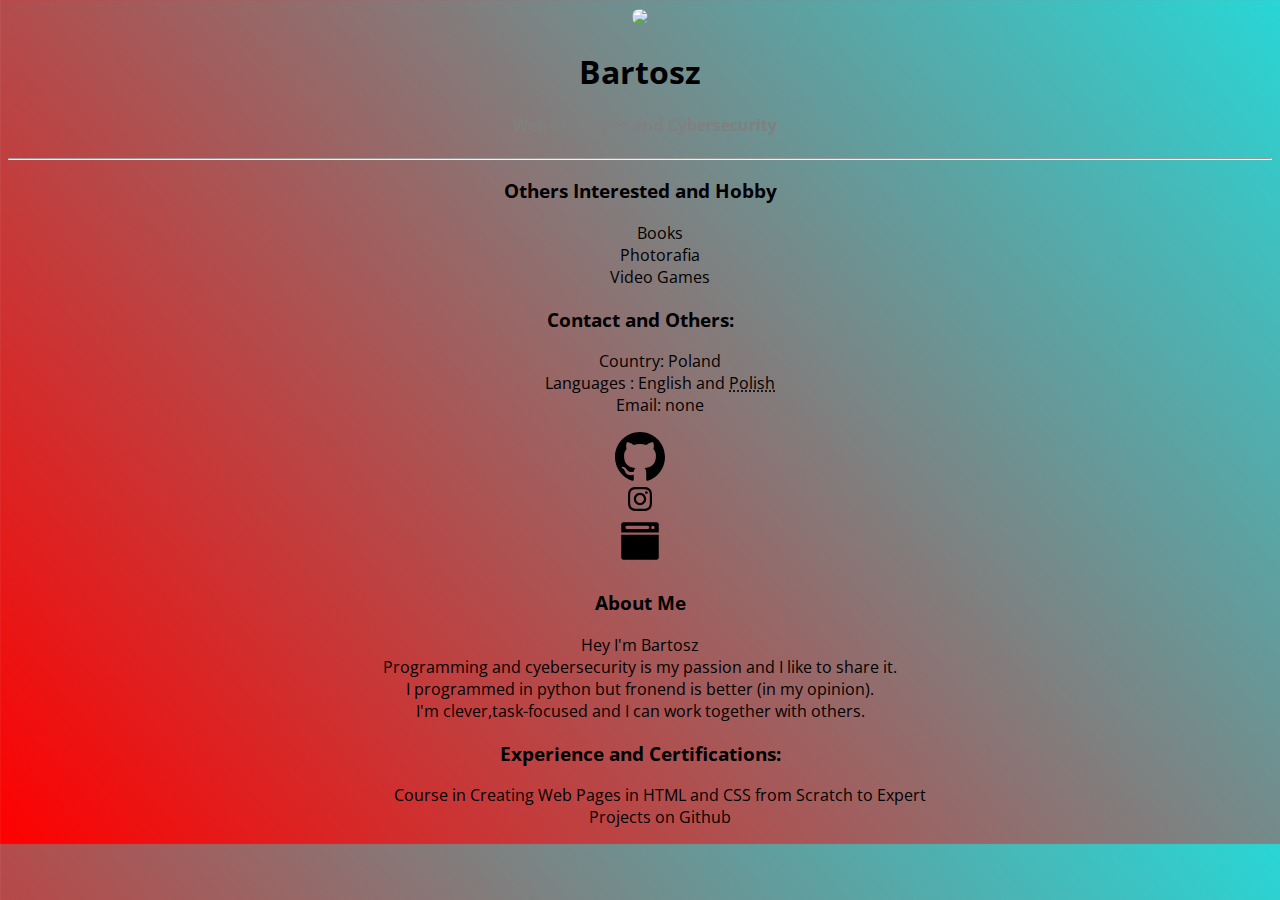
==== index.html @ 13a2ff4f "Rename main.html to index.html" ====
<!DOCTYPE html>
<html lang="en">
<head>
    <meta charset="UTF-8">
    <meta http-equiv="X-UA-Compatible" content="IE=edge">
    <meta name="viewport" content="width=device-width, initial-scale=1.0">
    <link rel="preconnect" href="https://fonts.googleapis.com">
<link rel="preconnect" href="https://fonts.gstatic.com" crossorigin>
<link href="https://fonts.googleapis.com/css2?family=Edu+SA+Beginner&family=Open+Sans:wght@300&display=swap" rel="stylesheet">
    <link rel="icon" type="image/png" sizes="32x32" href="default-avatar.png">
    <link rel="stylesheet" href="styles.css">
    <title>Portfolio</title>
</head>
<body>
    
    <style>
        * {
    font-family: 'Edu SA Beginner', cursive;
font-family: 'Open Sans', sans-serif;
}

body{
    text-align: center;
    background-size: 500%;
    animation:moving 15s infinite;
  background-image:linear-gradient(50deg, red,cyan,pink,lavender)
}  
@keyframes moving{
  0%{
      background-position: 0% 50%;
  }
  50%{
      background-position: 100% 50%;
  }
  100%{
      background-position: 0% 50%;
  }
}



h1 {
    margin: 20px;
}

h4 {
  color: gray;
  margin-left: 10px;
}

img {
    max-width: 150px;
    max-height: 150px;
    border-radius: 50px;
  
}

main {
   padding-top: 0px;
}



li {
    list-style: none;
}

section,
header {
    padding: 10px 60px 20px 60px;
}

header {
    display: flex;
   
}

.hobby {
   /* position: absolute;*/
    top: 250px;
    left: 7000px;
}

.IG {
    size: 1;
}

.LinksAndOthers {
    
    /*margin-left:  1200px;
   position: relative;
   bottom: 42px;
    
}

.inforamtions {
    
    margin-top: 10px;
}

.links {
    position: relative;
    right: 400px;
    
}

.link {
    position: static;
    margin-bottom: 50px;
    bottom: 400px;
    margin-left: 400px;
    /*top: 200px;*/
}

.AboutMe {
   /* position: absolute;
    top: 250px;*/
}

.ExperienceAndCertifications {
    position: relative;
    
   
}

    </style>
    
      <img src="default-avatar.png">
      <div>
    <h1>Bartosz</h1>
    <span><h4>Web developer and Cybersecurity</h4></span>
    <hr>
    <span>
        <div class="hobby">
    <h3>Others Interested and Hobby</h3>
    <ul>
        <li>
            Books
        </li>
        <li>
            Photorafia
        </li>
        <li>
            Video Games
        </li>
    </ul>
        </div>
    </span>
    </div>
    <div class="LinksAndOthers">
        <div class="inforamtions">
            <h3>Contact and Others:</h3>
            <ul>
                <li>
                    Country: Poland
                </li>
                
                <li>
                    Languages : English and <abbr title="Native">Polish</abbr>
                </li>
                <li>
                    Email: none
                </li>
            </ul>
        </div>
    <div class="links">
        <div>
            <div class="link">
                <span>
        <a href="https://github.com/Barto2228" target="_blank">    <svg xmlns="http://www.w3.org/2000/svg" width="50" height="50" viewBox="0 0 24 24"><path d="M12 0c-6.626 0-12 5.373-12 12 0 5.302 3.438 9.8 8.207 11.387.599.111.793-.261.793-.577v-2.234c-3.338.726-4.033-1.416-4.033-1.416-.546-1.387-1.333-1.756-1.333-1.756-1.089-.745.083-.729.083-.729 1.205.084 1.839 1.237 1.839 1.237 1.07 1.834 2.807 1.304 3.492.997.107-.775.418-1.305.762-1.604-2.665-.305-5.467-1.334-5.467-5.931 0-1.311.469-2.381 1.236-3.221-.124-.303-.535-1.524.117-3.176 0 0 1.008-.322 3.301 1.23.957-.266 1.983-.399 3.003-.404 1.02.005 2.047.138 3.006.404 2.291-1.552 3.297-1.23 3.297-1.23.653 1.653.242 2.874.118 3.176.77.84 1.235 1.911 1.235 3.221 0 4.609-2.807 5.624-5.479 5.921.43.372.823 1.102.823 2.222v3.293c0 .319.192.694.801.576 4.765-1.589 8.199-6.086 8.199-11.386 0-6.627-5.373-12-12-12z"/></svg> </a>
            </div>
        </div>
        <div>
            <div class="link">
               <div class="IG"> <a  href="https://www.instagram.com/job_learn_now/" target="_blank"><svg xmlns="http://www.w3.org/2000/svg" width="24" height="24" viewBox="0 0 24 24"><path d="M12 2.163c3.204 0 3.584.012 4.85.07 3.252.148 4.771 1.691 4.919 4.919.058 1.265.069 1.645.069 4.849 0 3.205-.012 3.584-.069 4.849-.149 3.225-1.664 4.771-4.919 4.919-1.266.058-1.644.07-4.85.07-3.204 0-3.584-.012-4.849-.07-3.26-.149-4.771-1.699-4.919-4.92-.058-1.265-.07-1.644-.07-4.849 0-3.204.013-3.583.07-4.849.149-3.227 1.664-4.771 4.919-4.919 1.266-.057 1.645-.069 4.849-.069zm0-2.163c-3.259 0-3.667.014-4.947.072-4.358.2-6.78 2.618-6.98 6.98-.059 1.281-.073 1.689-.073 4.948 0 3.259.014 3.668.072 4.948.2 4.358 2.618 6.78 6.98 6.98 1.281.058 1.689.072 4.948.072 3.259 0 3.668-.014 4.948-.072 4.354-.2 6.782-2.618 6.979-6.98.059-1.28.073-1.689.073-4.948 0-3.259-.014-3.667-.072-4.947-.196-4.354-2.617-6.78-6.979-6.98-1.281-.059-1.69-.073-4.949-.073zm0 5.838c-3.403 0-6.162 2.759-6.162 6.162s2.759 6.163 6.162 6.163 6.162-2.759 6.162-6.163c0-3.403-2.759-6.162-6.162-6.162zm0 10.162c-2.209 0-4-1.79-4-4 0-2.209 1.791-4 4-4s4 1.791 4 4c0 2.21-1.791 4-4 4zm6.406-11.845c-.796 0-1.441.645-1.441 1.44s.645 1.44 1.441 1.44c.795 0 1.439-.645 1.439-1.44s-.644-1.44-1.439-1.44z"/></svg></div></a>
            </span>
    </div>
    <div class="link">
        <a href="https://barto2228.github.io/" target="_blank">    <svg clip-rule="evenodd" fill-rule="evenodd" width="50" height="50" stroke-linejoin="round" stroke-miterlimit="2" viewBox="0 0 24 24" xmlns="http://www.w3.org/2000/svg"><path d="m21 8.979h-18v10.995c0 .621.52 1 1 1h16c.478 0 1-.379 1-1zm-18-1h18v-4.005c0-.478-.379-1-1-1h-16c-.62 0-1 .519-1 1zm15.2-3.302c.442 0 .8.358.8.8 0 .441-.358.8-.8.8s-.8-.359-.8-.8c0-.442.358-.8.8-.8zm-1.724.804c0 .397-.351.75-.75.75-1.695 0-8.281 0-9.976 0-.399 0-.75-.353-.75-.75s.351-.75.75-.75h9.976c.399 0 .75.353.75.75z" fill-rule="nonzero"/></svg></a>
            </span>
    </div>
        </div>
    </div>
</div>
        
                <div class="AboutMe">
                <h3>About Me</h3>
                <p class="description">
                    Hey I'm Bartosz<br> Programming and cyebersecurity is 
                    my passion and I like to share it.<br> I  programmed in python but fronend is better (in my opinion).<br>
                    I'm clever,task-focused and I can work together with others.
                </p>
                </div>
                <div class="ExperienceAndCertifications">
    <h3>Experience and Certifications:</h3>
    <ul>
        <li>
            Course in Creating Web Pages in HTML and CSS from Scratch to Expert
        </li>
        <li>
            Projects on Github
        </li>
    </ul>    
   <!-- <h3>Others Interested and Hobby</h3>
    <ul>
        <li>
            Books
        </li>
        <li>
            Photorafia
        </li>
        <li>
            Video Games
        </li>
    </ul>-->
    </div>

    
        
  <!--  <div class="LinksAndOthers">
        <div class="inforamtions">
            <h3>Contact and Others:</h3>
            <ul>
                <li>
                    Country: Poland
                </li>
                <li>
                    Phone number: xyz xyz xyz
                </li>
                <li>
                    Languages : English and <abbr title="Native">Polish</abbr>
                </li>
                <li>
                    Email: none
                </li>
            </ul>
        </div>
    <div class="links">
        <div>
            <div class="link">
                <span>
        <a href="https://github.com/Barto2228" target="_blank">    <svg xmlns="http://www.w3.org/2000/svg" width="50" height="50" viewBox="0 0 24 24"><path d="M12 0c-6.626 0-12 5.373-12 12 0 5.302 3.438 9.8 8.207 11.387.599.111.793-.261.793-.577v-2.234c-3.338.726-4.033-1.416-4.033-1.416-.546-1.387-1.333-1.756-1.333-1.756-1.089-.745.083-.729.083-.729 1.205.084 1.839 1.237 1.839 1.237 1.07 1.834 2.807 1.304 3.492.997.107-.775.418-1.305.762-1.604-2.665-.305-5.467-1.334-5.467-5.931 0-1.311.469-2.381 1.236-3.221-.124-.303-.535-1.524.117-3.176 0 0 1.008-.322 3.301 1.23.957-.266 1.983-.399 3.003-.404 1.02.005 2.047.138 3.006.404 2.291-1.552 3.297-1.23 3.297-1.23.653 1.653.242 2.874.118 3.176.77.84 1.235 1.911 1.235 3.221 0 4.609-2.807 5.624-5.479 5.921.43.372.823 1.102.823 2.222v3.293c0 .319.192.694.801.576 4.765-1.589 8.199-6.086 8.199-11.386 0-6.627-5.373-12-12-12z"/></svg> </a>
            </div>
        </div>
        <div>
            <div class="link">
        <a href="https://barto2228.github.io/" target="_blank">    <svg clip-rule="evenodd" fill-rule="evenodd" width="50" height="50" stroke-linejoin="round" stroke-miterlimit="2" viewBox="0 0 24 24" xmlns="http://www.w3.org/2000/svg"><path d="m21 8.979h-18v10.995c0 .621.52 1 1 1h16c.478 0 1-.379 1-1zm-18-1h18v-4.005c0-.478-.379-1-1-1h-16c-.62 0-1 .519-1 1zm15.2-3.302c.442 0 .8.358.8.8 0 .441-.358.8-.8.8s-.8-.359-.8-.8c0-.442.358-.8.8-.8zm-1.724.804c0 .397-.351.75-.75.75-1.695 0-8.281 0-9.976 0-.399 0-.75-.353-.75-.75s.351-.75.75-.75h9.976c.399 0 .75.353.75.75z" fill-rule="nonzero"/></svg></a>
            </span>
    </div>
        </div>
    </div>
</div>
-->







    <!--
    <div class="links">
        <ul>
            <h2 class="link"><a href="https://github.com/Barto2228" target="_blank">Github</a></h2>
              <h2 class="link"><a href="https://barto2228.github.io/" target="_blank">My Website</a></h2>
          </ul>
    </div>
-->
</main>
</body>
</html>
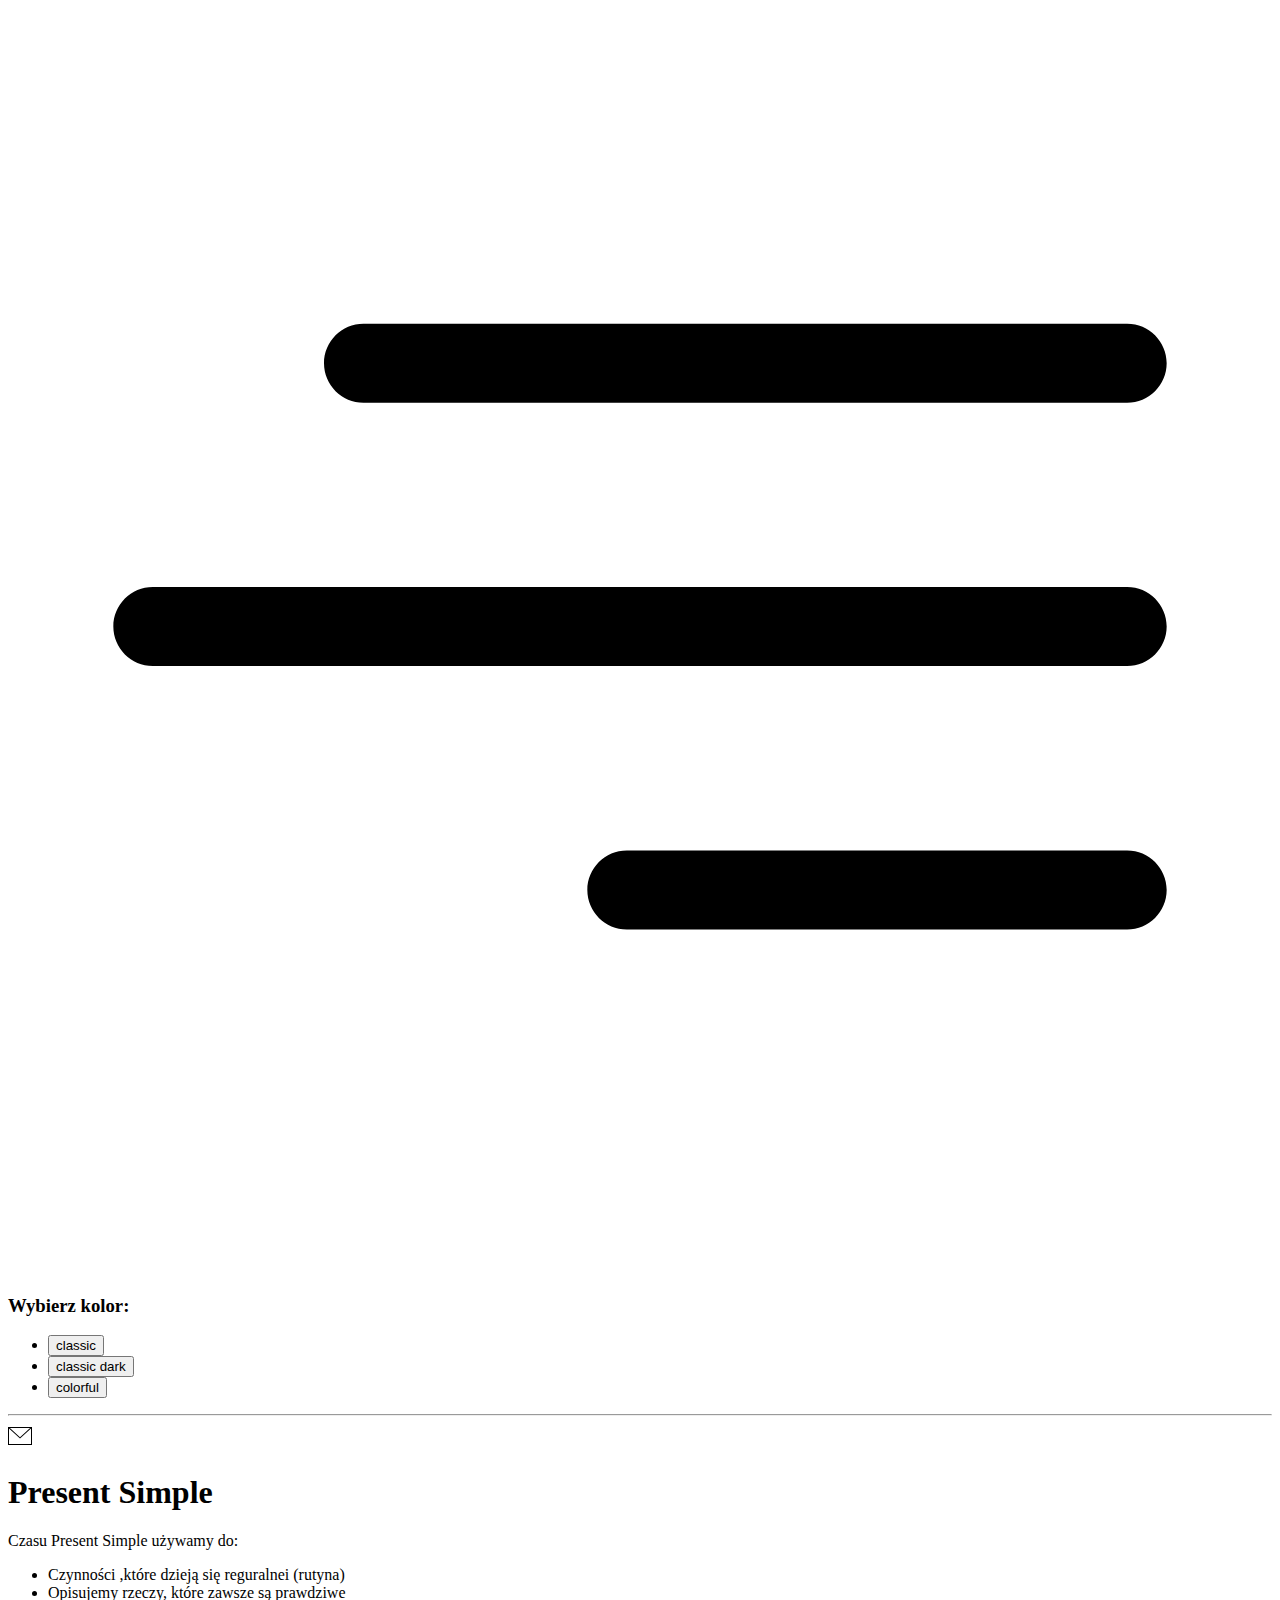
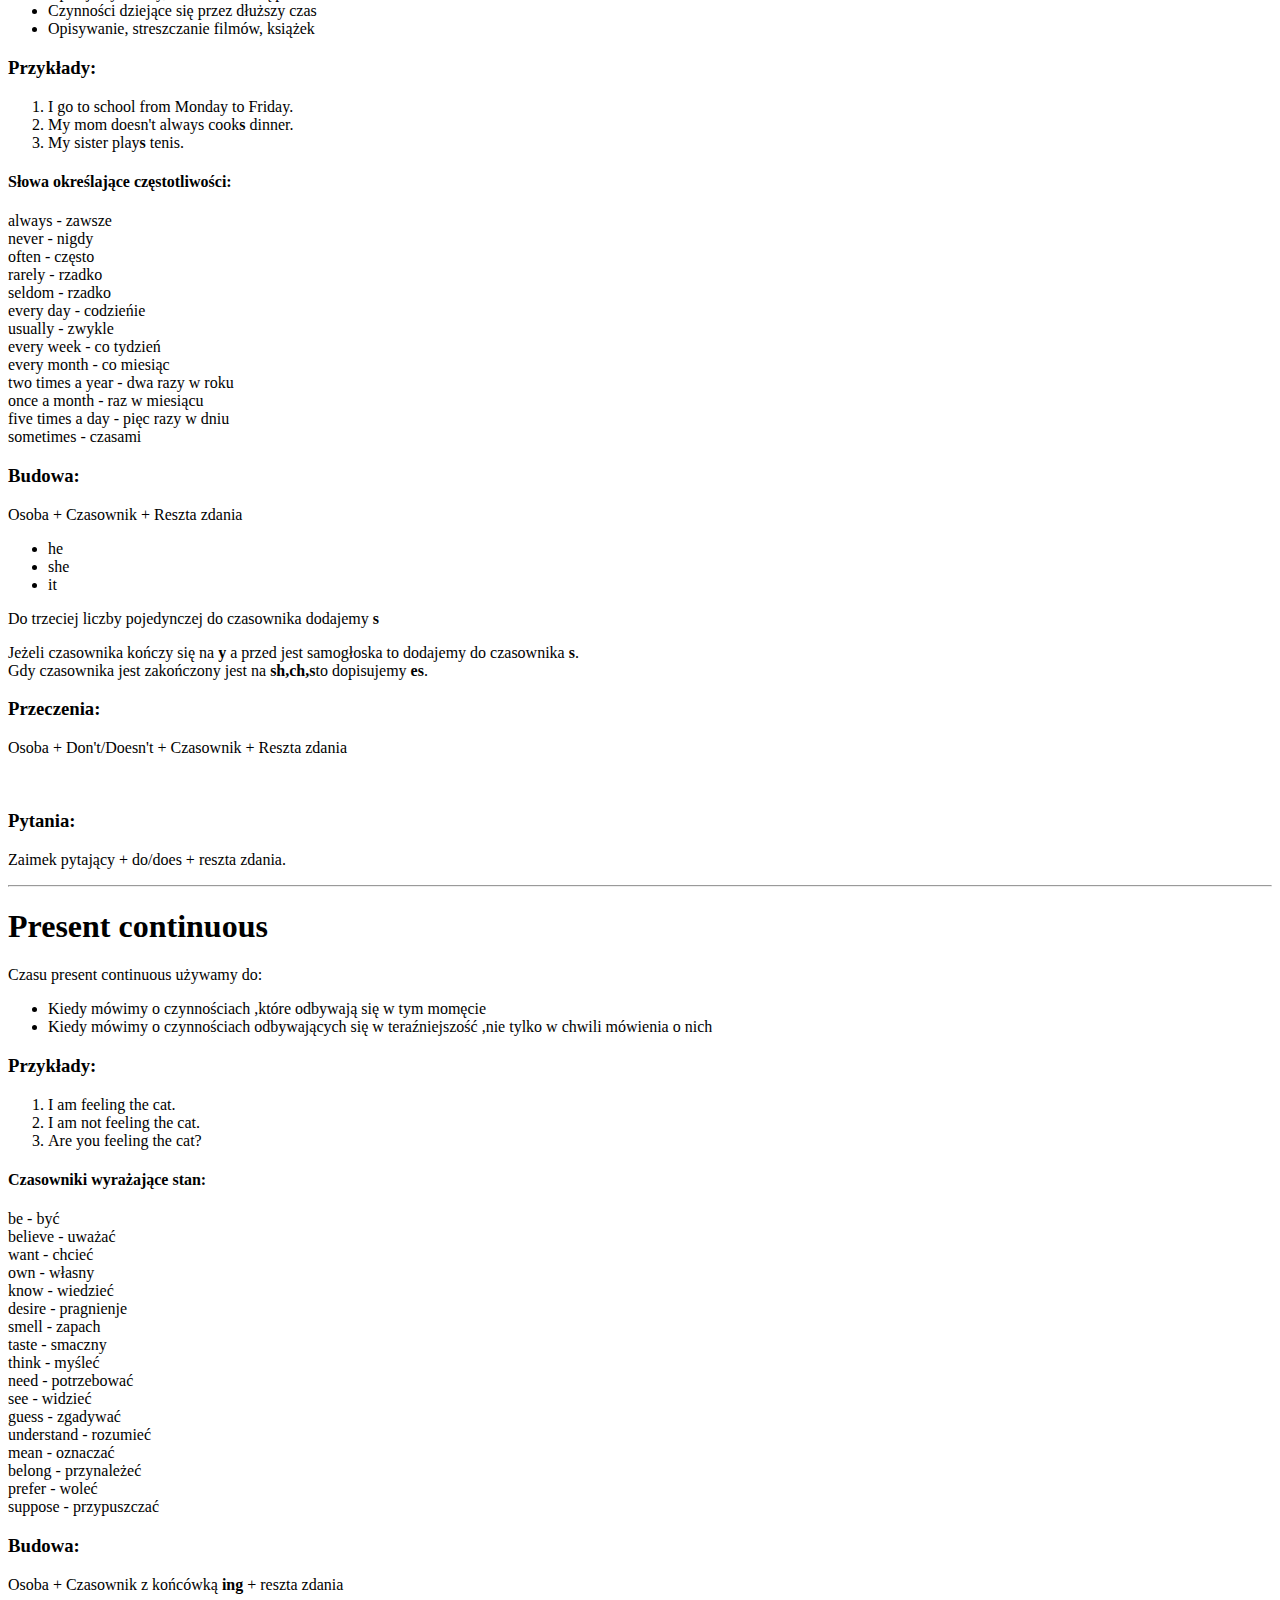
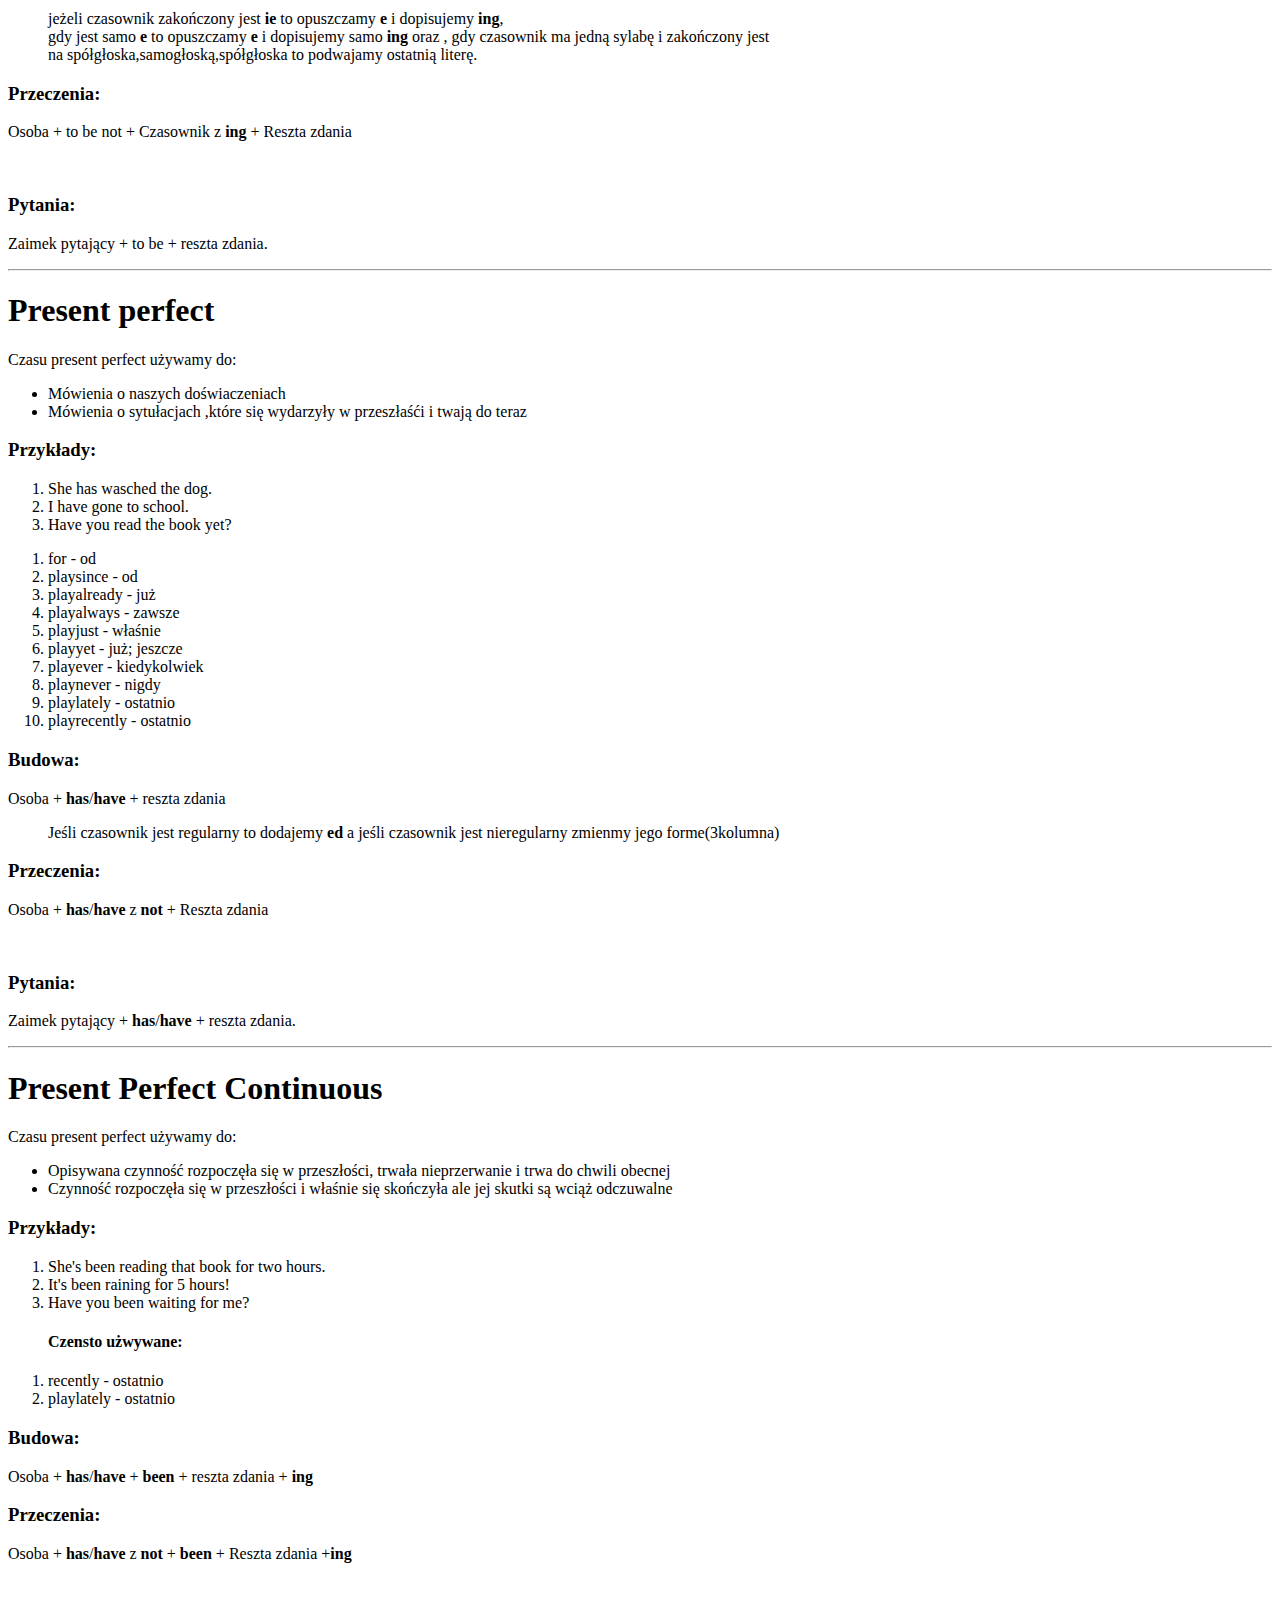
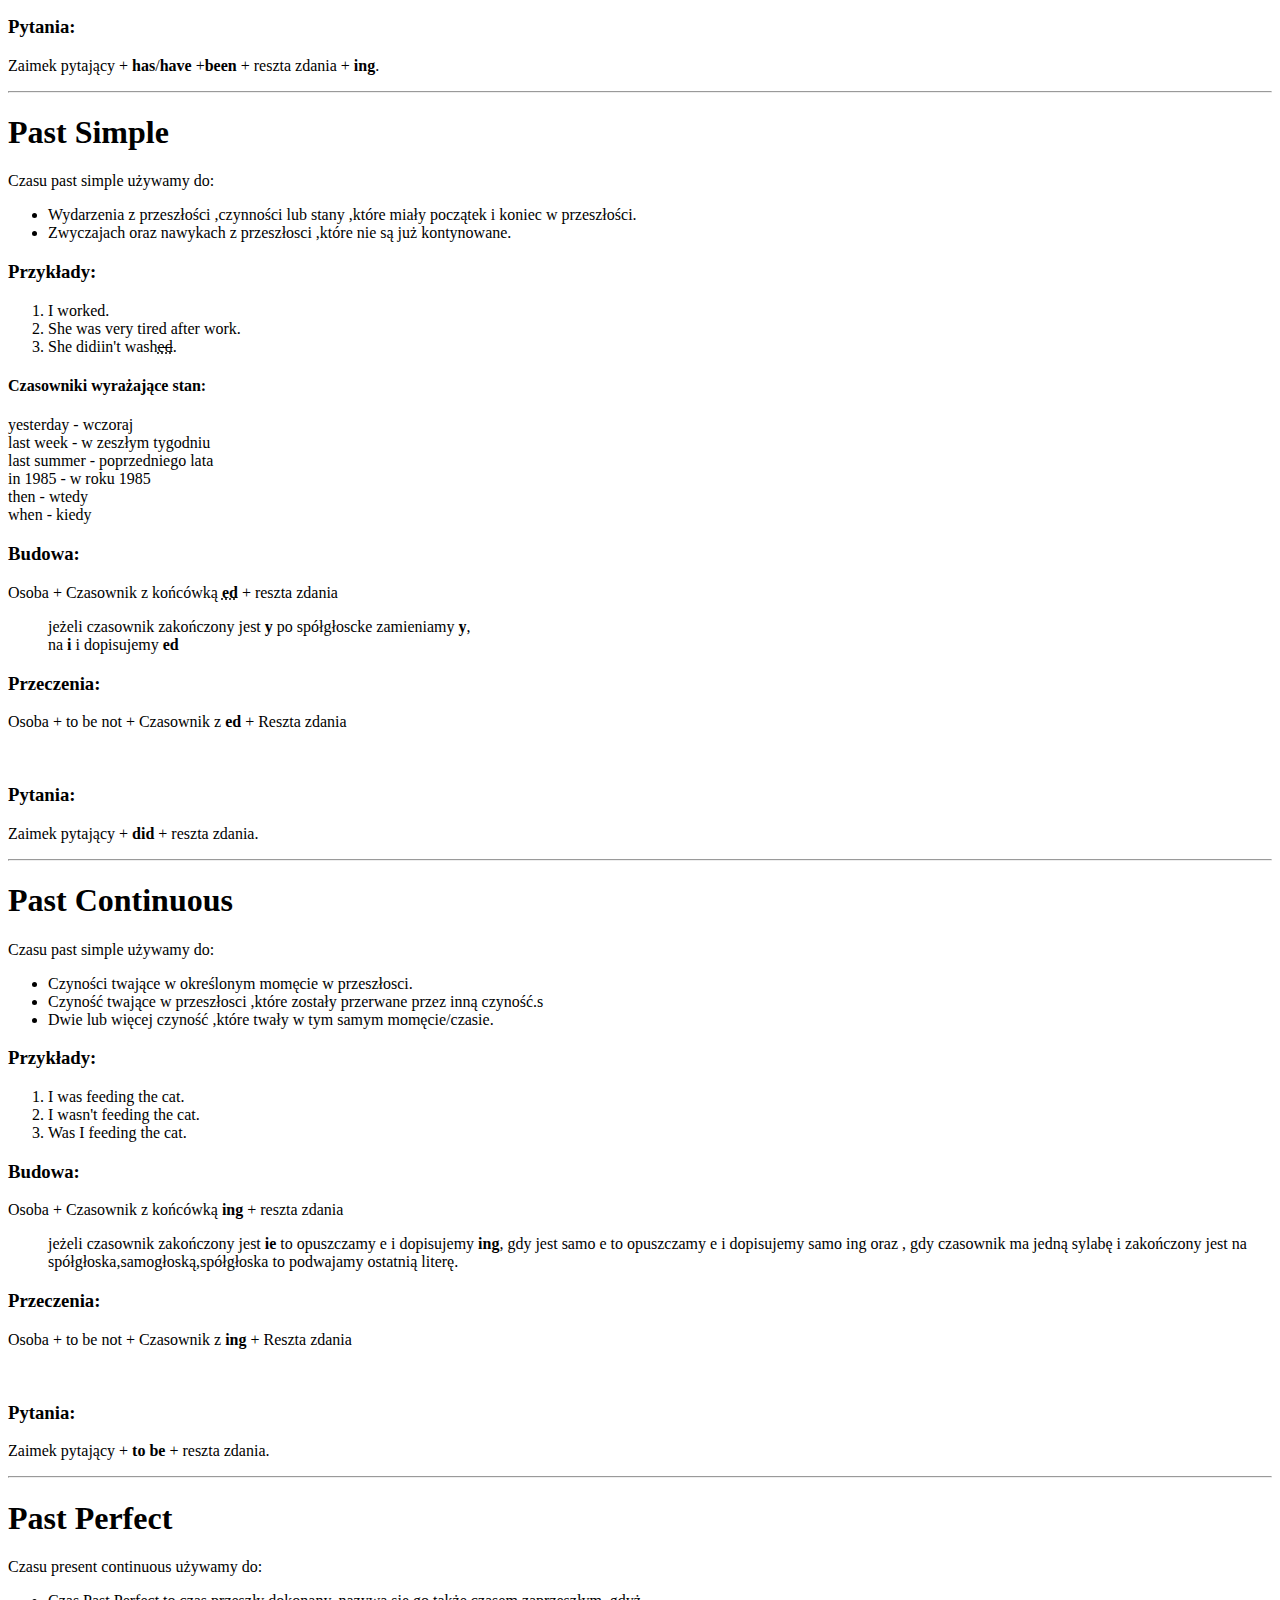
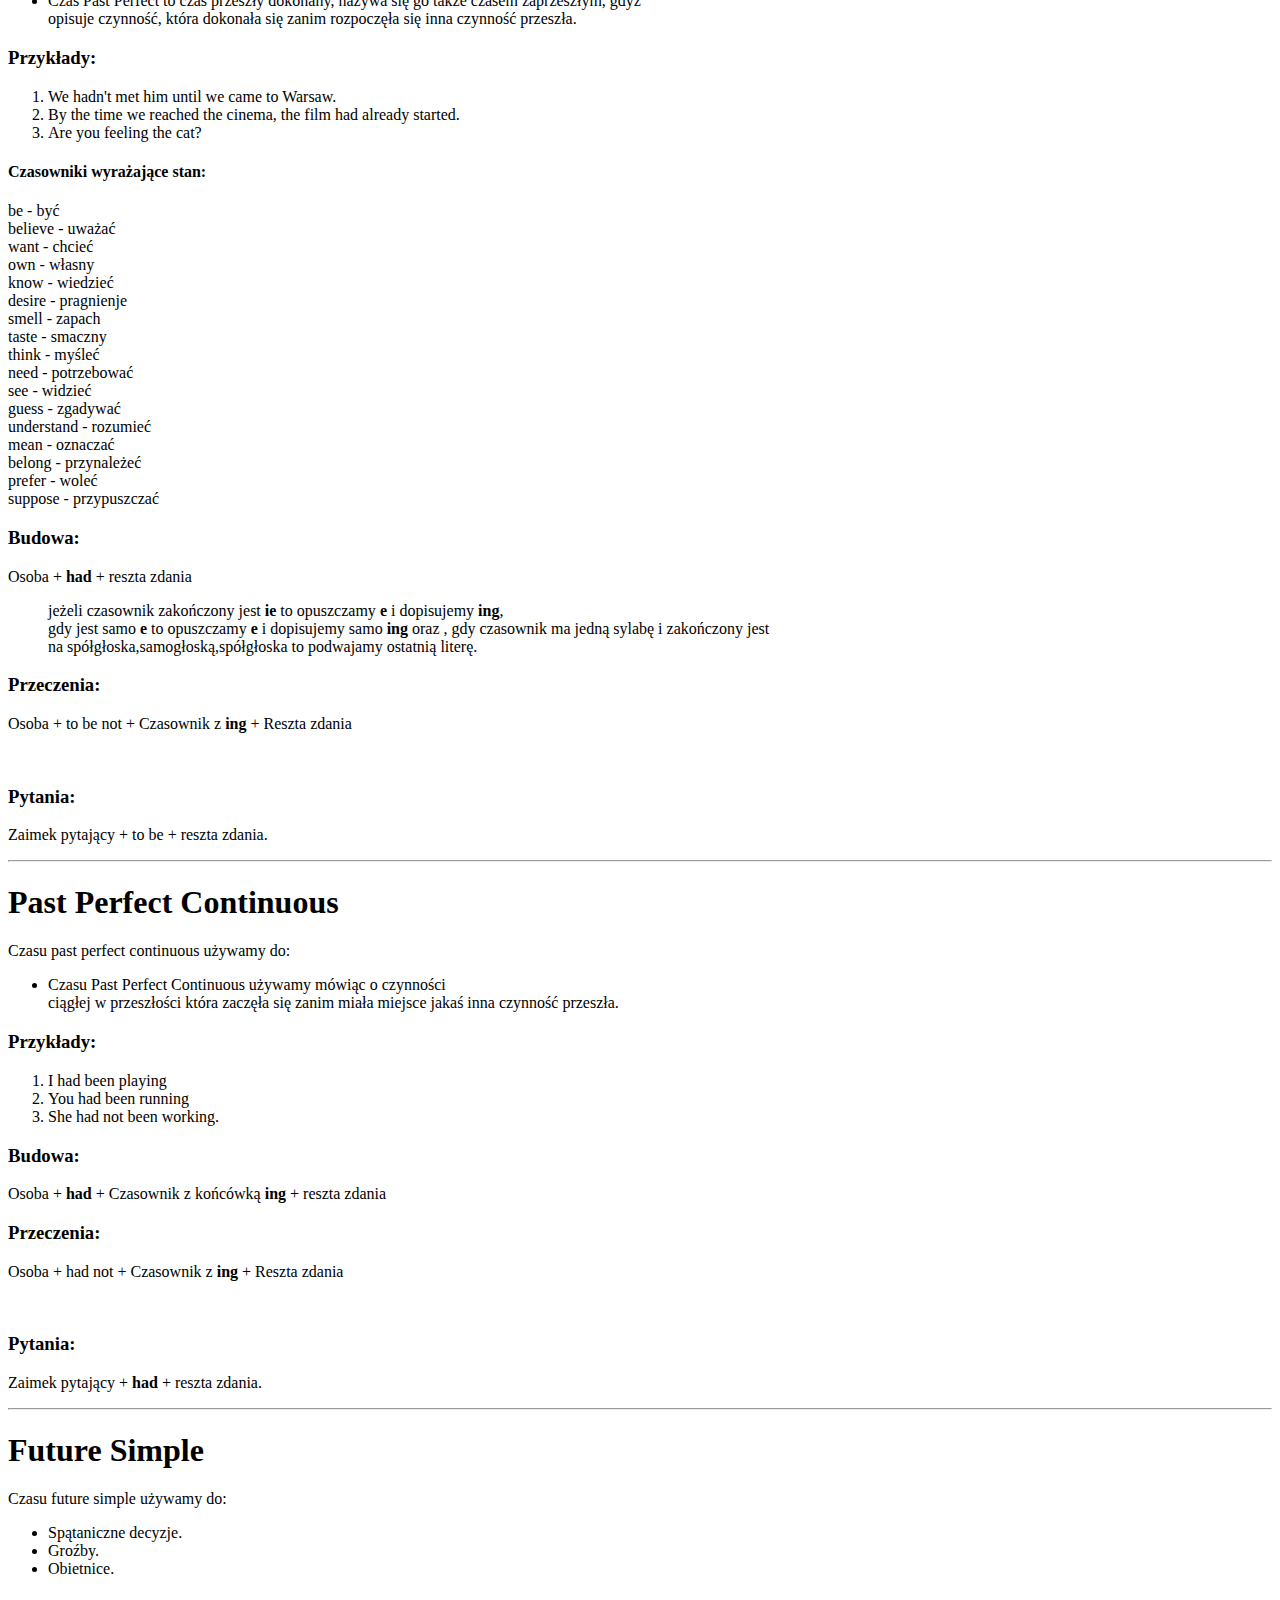
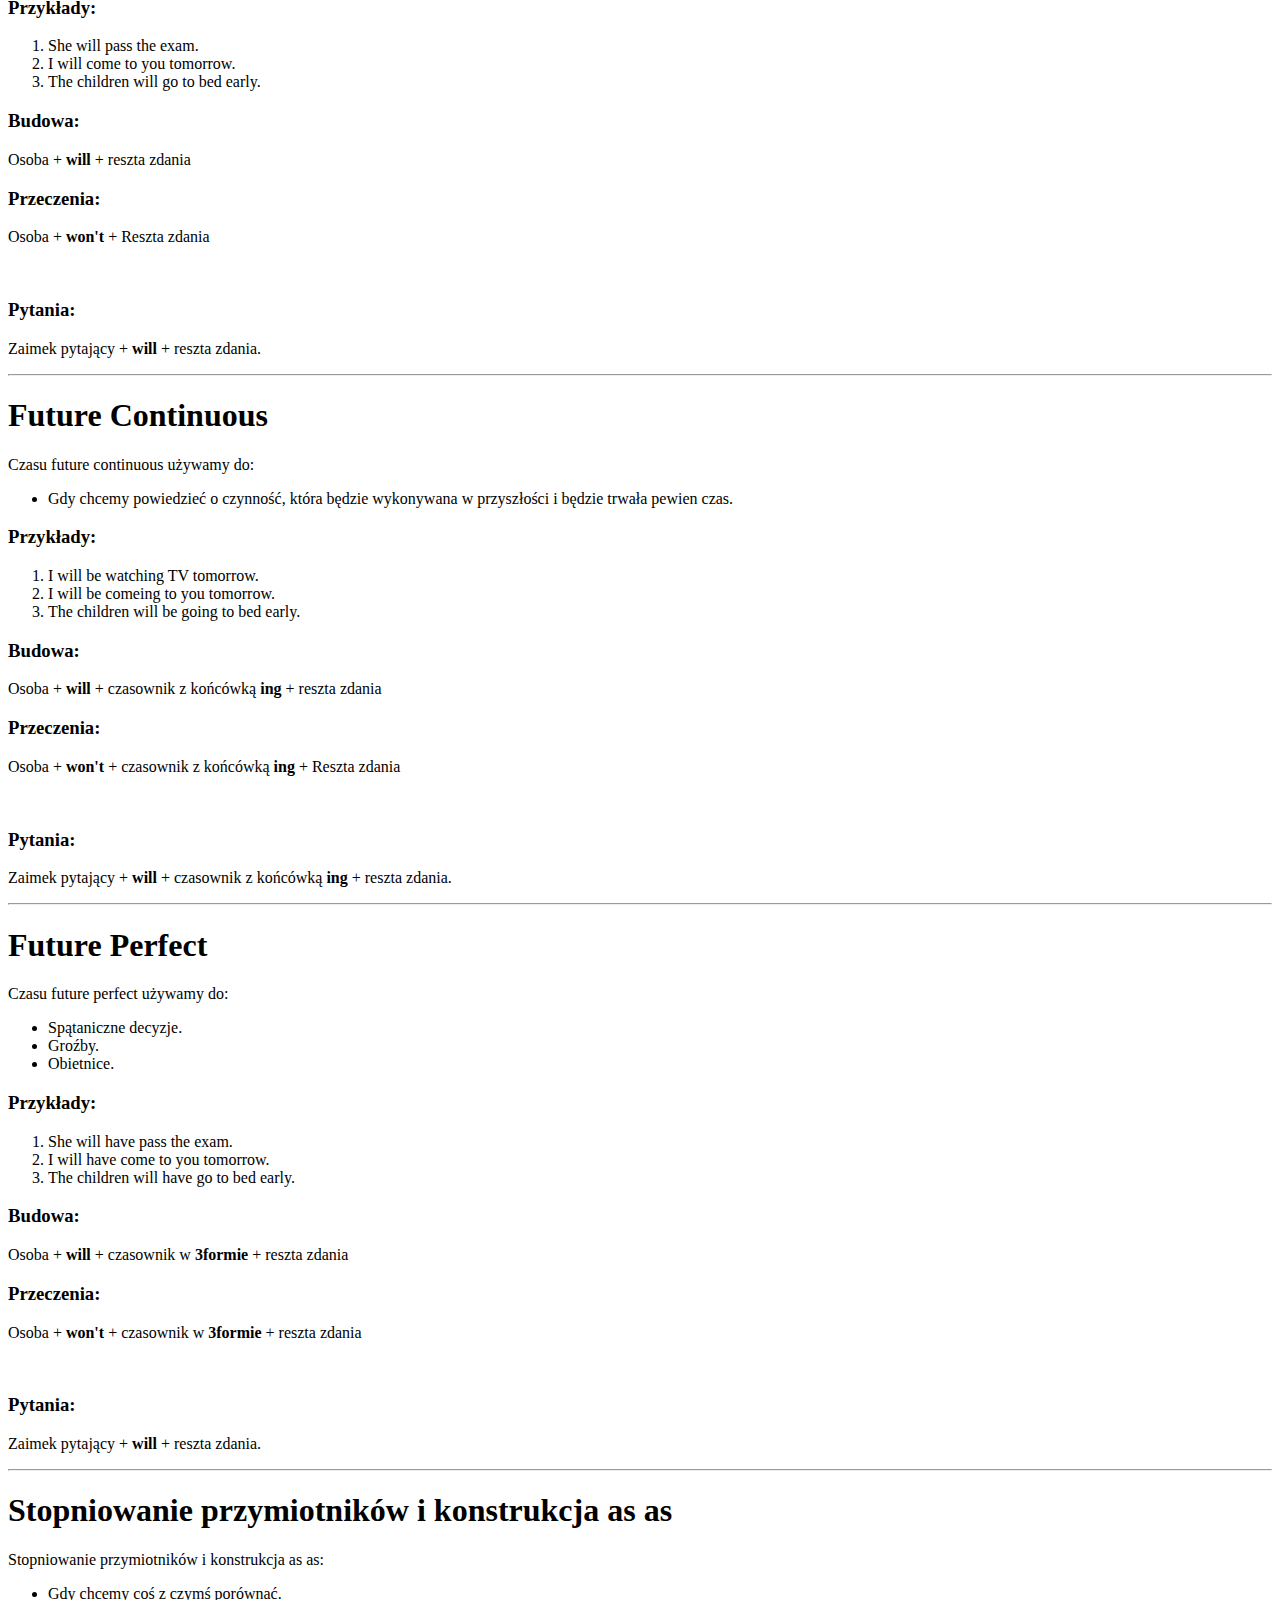
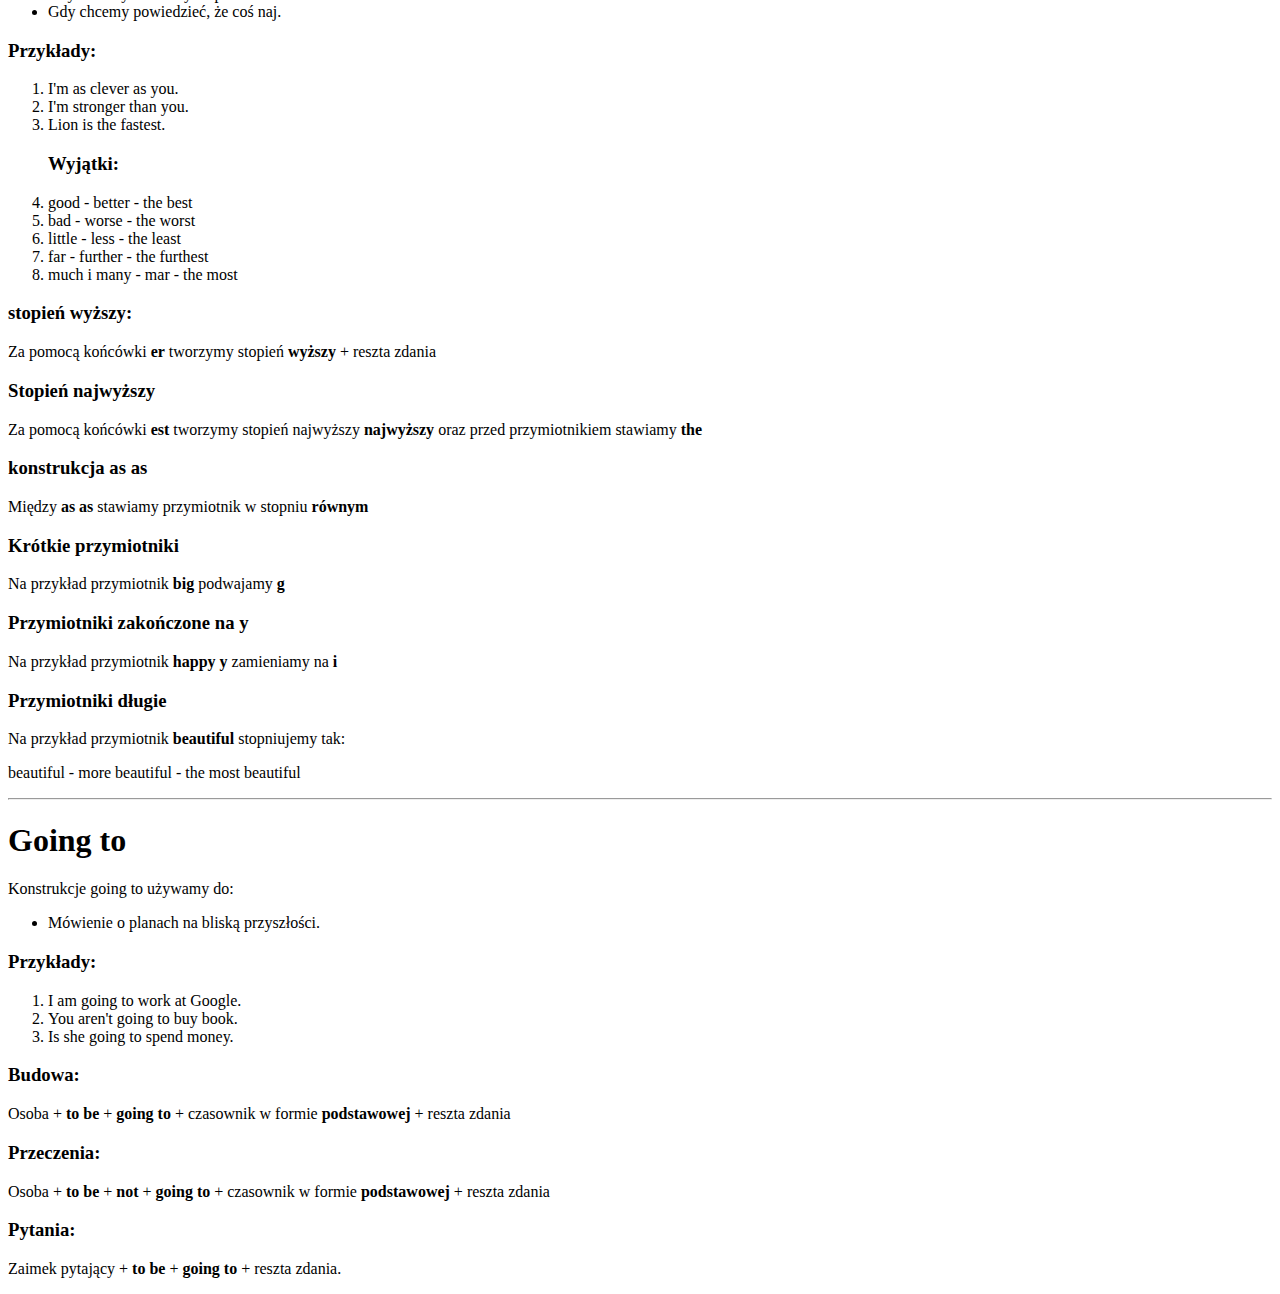
==== commit ca9fa752: "Update index.html" ====
--- a/index.html
+++ b/index.html
@@ -4,268 +4,845 @@
     <meta charset="UTF-8">
     <meta http-equiv="X-UA-Compatible" content="IE=edge">
     <meta name="viewport" content="width=device-width, initial-scale=1.0">
-    <link rel="preconnect" href="https://fonts.googleapis.com">
-<link rel="preconnect" href="https://fonts.gstatic.com" crossorigin>
-<link href="https://fonts.googleapis.com/css2?family=Edu+SA+Beginner&family=Open+Sans:wght@300&display=swap" rel="stylesheet">
-    <link rel="icon" type="image/png" sizes="32x32" href="default-avatar.png">
-    <link rel="stylesheet" href="styles.css">
-    <title>Portfolio</title>
+    <meta name="description" content="Ucz się Angielski ,Past simple i inne">
+    <meta name="keywords" content="Angielski , Ucz się Angielski ,Past simple i Present perfect">
+    <meta name="author" content="Barto2228">
+    <link rel="stylesheet" href="index.css">
+    <title>Barto2228</title>
 </head>
 <body>
-    
-    <style>
-        * {
-    font-family: 'Edu SA Beginner', cursive;
-font-family: 'Open Sans', sans-serif;
+    <main>
+
+        <div class="box">
+
+            <div class="menu" onclick="menuToggle();">
+                <svg clip-rule="evenodd" fill-rule="evenodd" stroke-linejoin="round" stroke-miterlimit="2" viewBox="0 0 24 24" xmlns="http://www.w3.org/2000/svg"><path d="m11 16.745c0-.414.336-.75.75-.75h9.5c.414 0 .75.336.75.75s-.336.75-.75.75h-9.5c-.414 0-.75-.336-.75-.75zm-9-5c0-.414.336-.75.75-.75h18.5c.414 0 .75.336.75.75s-.336.75-.75.75h-18.5c-.414 0-.75-.336-.75-.75zm4-5c0-.414.336-.75.75-.75h14.5c.414 0 .75.336.75.75s-.336.75-.75.75h-14.5c-.414 0-.75-.336-.75-.75z" fill-rule="nonzero"/></svg>
+            </div>
+            <div class="menu1">
+                <h3>Wybierz <span>kolor:</span></h3>
+                <ul>
+                <li><button class="classic" onclick="myFunction()">classic</button></li>
+                <li><button class="classic-dark" onclick="myFunction2()">classic dark</button></li>
+                <li><button class="colorful-mode" onclick="myFunction3()">colorful</button></li>
+                </ul>
+            </div>
+            </div>
+
+        <hr>
+        <div class="contact">
+            <a href="https://barto2228o.github.io/portfolio/index.html" target="_blank"><svg width="24" height="24" xmlns="http://www.w3.org/2000/svg" fill-rule="evenodd" clip-rule="evenodd"><path d="M24 21h-24v-18h24v18zm-23-16.477v15.477h22v-15.477l-10.999 10-11.001-10zm21.089-.523h-20.176l10.088 9.171 10.088-9.171z"/></svg></a>
+        </div>
+    <h1>Present Simple</h1>
+    <!--Box-1-->
+    <div class="box-1">
+        <p>Czasu Present Simple używamy do:</p>
+        <ul>
+            <li>
+                Czynności ,które dzieją się reguralnei (rutyna) 
+            </li>
+            <li>
+                Opisujemy rzeczy, które zawsze są prawdziwe
+            </li>
+            <li>
+                Czynności dziejące się przez dłuższy czas
+            </li>
+            <li>
+                Opisywanie, streszczanie filmów, książek
+            </li>
+        </ul>
+    </div>
+    <!--Box-2-->
+    <div class="box-2">
+        <h3>Przykłady:</h3>
+        <ol>
+            <li>
+                I go to school from Monday to Friday.
+            </li>
+            <li>
+                My mom doesn't always cook<b>s</b> dinner.
+            </li>
+            <li>My sister play<b>s</b> tenis.</li>
+        </ol>
+        <h4>Słowa określające częstotliwości:</h4>
+        <li>
+            always - zawsze
+        </li>
+        <li>
+            never - nigdy
+        </li>
+        <li>
+            often - często
+        </li>
+        <li>
+            rarely - rzadko
+        </li>
+        <li>
+            seldom - rzadko
+        </li>
+        <li>
+            every day - codzieńie
+        </li>
+        <li>
+            usually - zwykle
+        </li>
+        <li>
+            every week - co tydzień
+        </li>
+        <li>
+            every month - co miesiąc
+        </li>
+        <li>
+            two times a year - dwa razy w roku
+        </li>
+        <li>
+            once a month - raz w miesiącu
+        </li>
+        <li>
+            five times a day - pięc razy w dniu
+        </li>
+        <li>
+            sometimes - czasami
+        </li>
+    </div>
+    <!--Box-3-->
+    <div class="box-3">
+    <h3>Budowa:</h3>
+    <p>Osoba + Czasownik + Reszta zdania</p>
+    <ul>
+        <li>
+            he
+        </li>
+        <li>
+            she
+        </li>
+        <li>
+            it
+        </li>
+    </ul><p>Do trzeciej liczby pojedynczej do czasownika dodajemy <b>s</b></p>
+    <p>Jeżeli czasownika kończy się na <b>y</b> a przed jest samogłoska to dodajemy do czasownika <b>s</b>.<br>
+    Gdy czasownika jest zakończony jest na <b>sh,ch,s</b>to dopisujemy <b>es</b>.</p>
+</div>
+<div class="box-4">
+    <h3>Przeczenia:</h3>
+    <p>Osoba + Don't/Doesn't + Czasownik + Reszta zdania</p><br>
+    <h3>Pytania:</h3>
+    <p>Zaimek pytający + do/does + reszta zdania.</p>
+</div>
+<hr>
+<h1>Present continuous</h1>
+    <!--Box-1-->
+    <div class="box-1">
+        <p>Czasu present continuous używamy do:</p>
+        <ul>
+            <li>
+                Kiedy mówimy o czynnościach ,które odbywają się w tym momęcie
+            </li>
+            <li>
+                Kiedy mówimy o czynnościach odbywających się w teraźniejszość ,nie tylko w chwili mówienia o nich
+            </li>
+        </ul>
+    </div>
+    <!--Box-2-->
+    <div class="box-2">
+        <h3>Przykłady:</h3>
+        <ol>
+            <li>
+                I am feeling the cat.
+            </li>
+            <li>
+                I am not feeling the cat.
+            </li>
+            <li>
+                Are you feeling the cat?
+            </li>
+        </ol>
+        <h4>Czasowniki wyrażające stan:</h4>
+        <li>
+            be - być
+        </li>
+        <li>
+            believe - uważać
+        </li>
+        <li>
+            want - chcieć
+        </li>
+        <li>
+            own - własny
+        </li>
+        <li>
+            know - wiedzieć
+        </li>
+        <li>
+            desire - pragnienje
+        </li>
+        <li>
+            smell - zapach
+        </li>
+        <li>
+            taste - smaczny
+        </li>
+        <li>
+            think - myśleć
+        </li>
+        <li>
+            need - potrzebować
+        </li>
+        <li>
+            see - widzieć
+        </li>
+        <li>
+            guess - zgadywać
+        </li>
+        <li>
+            understand - rozumieć
+        </li>
+        <li>
+            mean - oznaczać
+        </li>
+        <li>
+            belong - przynależeć
+        </li>
+        <li>
+            prefer - woleć
+        </li>
+        <li>
+            suppose - przypuszczać
+        </li>
+    </div>
+    <!--Box-3-->
+    <div class="box-3">
+        <h3>Budowa:</h3>
+        <p>Osoba + Czasownik z końcówką <b>ing</b> + reszta zdania </p>
+        <ul>
+            <p>jeżeli czasownik zakończony jest <b>ie</b> to opuszczamy <b>e</b> i dopisujemy <b>ing</b>, <br>
+            gdy jest samo <b>e</b> to opuszczamy <b>e</b> i dopisujemy samo <b>ing</b> oraz , gdy czasownik ma jedną sylabę i zakończony jest <br> na spółgłoska,samogłoską,spółgłoska to podwajamy ostatnią literę. </p>
+        </ul>
+    </div>
+    <div class="box-4">
+        <h3>Przeczenia:</h3>
+        <p>Osoba + to be not + Czasownik z <b>ing</b> + Reszta zdania</p><br>
+        <h3>Pytania:</h3>
+        <p>Zaimek pytający + to be + reszta zdania.</p>
+    </div>
+<hr>
+    <h1>Present perfect</h1>
+    <!--Box-1-->
+    <div class="box-1">
+        <p>Czasu present perfect używamy do:</p>
+        <ul>
+            <li>
+                Mówienia o naszych doświaczeniach
+            </li>
+            <li>
+                Mówienia o sytułacjach ,które się wydarzyły w przeszłaśći i twają do teraz
+            </li>
+        </ul>
+    </div>
+    <!--Box-2-->
+    <div class="box-2">
+        <h3>Przykłady:</h3>
+        <ol>
+            <li>
+                She has wasched the dog.
+            </li>
+            <li>
+                I have gone to school.
+            </li>
+            <li>
+                Have you read the book yet?
+            </li>
+        </ol>
+        <ol>
+            <li>
+                for - od
+            </li>
+            <li>
+                playsince - od
+            </li>
+            <li>
+                playalready - już
+            </li>
+            <li>
+                playalways - zawsze
+            </li>
+            <li>
+                playjust - właśnie
+            </li>
+            <li>
+                playyet - już; jeszcze
+            </li>
+            <li>
+                   playever - kiedykolwiek
+            </li>
+            <li>
+                    playnever - nigdy
+            </li>
+            <li>
+                    playlately - ostatnio
+            </li>
+            <li>
+                    playrecently - ostatnio
+            </li>
+        </ol>
+    </div>
+    <!--Box-3-->
+    <div class="box-3">
+        <h3>Budowa:</h3>
+        <p>Osoba + <b>has</b>/<b>have</b> + reszta zdania </p>
+        <ul>
+          <p>Jeśli czasownik jest regularny to dodajemy <b>ed</b> a jeśli czasownik jest nieregularny zmienmy jego forme(3kolumna)</p>
+        </ul>
+    </div>
+    <!--Box-4-->
+    <div class="box-4">
+        <h3>Przeczenia:</h3>
+        <p>Osoba + <b>has</b>/<b>have</b> z <b>not</b>  + Reszta zdania</p><br>
+        <h3>Pytania:</h3>
+        <p>Zaimek pytający + <b>has</b>/<b>have</b> + reszta zdania.</p>
+    </div>
+<hr>
+    <h1>Present Perfect Continuous</h1>
+    <!--Box-1-->
+    <div class="box-1">
+        <p>Czasu present perfect używamy do:</p>
+        <ul>
+            <li>
+                Opisywana czynność rozpoczęła się w przeszłości, trwała nieprzerwanie i trwa do chwili obecnej
+            </li>
+            <li>
+                Czynność rozpoczęła się w przeszłości i właśnie się skończyła ale jej skutki są wciąż odczuwalne
+            </li>
+        </ul>
+    </div>
+    <!--Box-2-->
+    <div class="box-2">
+        <h3>Przykłady:</h3>
+        <ol>
+            <li>
+                She's been reading that book for two hours.
+            </li>
+            <li>
+                It's been raining for 5 hours!
+            </li>
+            <li>
+                Have you been waiting for me?
+            </li>
+        </ol>
+        <ol>
+            <h4>Czensto użwywane:</h4>
+            <li>
+                recently - ostatnio
+            </li>
+            <li>
+                playlately - ostatnio
+            </li>
+        </ol>
+    </div>
+    <!--Box-3-->
+    <div class="box-3">
+        <h3>Budowa:</h3>
+        <p>Osoba + <b>has</b>/<b>have</b> + <b>been</b> + reszta zdania + <b>ing</b> </p>
+        <ul>
+          <p></p>
+        </ul>
+    </div>
+    <!--Box-4-->
+    <div class="box-4">
+        <h3>Przeczenia:</h3>
+        <p>Osoba + <b>has</b>/<b>have</b> z <b>not</b> + <b>been</b>  + Reszta zdania +<b>ing</b></p><br>
+        <h3>Pytania:</h3>
+        <p>Zaimek pytający + <b>has</b>/<b>have</b> +<b>been</b> + reszta zdania + <b>ing</b>.</p>
+    </div>
+<hr>
+    <h1>Past Simple</h1>
+    <!--Box-1-->
+    <div class="box-1">
+        <p>Czasu past simple używamy do:</p>
+        <ul>
+            <li>
+                Wydarzenia z przeszłości ,czynności lub stany ,które miały początek i koniec w przeszłości.
+            </li>
+            <li>
+                Zwyczajach oraz nawykach z przeszłosci ,które nie są już kontynowane.
+            </li>
+        </ul>
+    </div>
+    <!--Box-2-->
+    <div class="box-2">
+        <h3>Przykłady:</h3>
+        <ol>
+            <li>
+                I worked.
+            </li>
+            <li>
+                She was very tired after work.
+            </li>
+            <li>
+                She didiin't wash<s><abbr title="W przeczeniach i pytanjach zawsze czasownik wraca do formy podstawowej.">ed</s></abbr>.      
+            </li>
+        </ol>
+        <h4>Czasowniki wyrażające stan:</h4>
+        <li>
+            yesterday - wczoraj
+        </li>
+        <li>
+            last week -	w zeszłym tygodniu
+        </li>
+        <li>
+            last summer - poprzedniego lata
+        </li>
+        <li>
+            in 1985 - w roku 1985
+        </li>
+        <li>
+            then - wtedy
+        </li>
+        <li>
+            when - kiedy
+        </li>
+    </div>
+    <!--Box-3-->
+    <div class="box-3">
+        <h3>Budowa:</h3>
+        <p>Osoba + Czasownik z końcówką <b><abbr title="Jeśli czasownik jest regularny.">ed</abbr></b> + reszta zdania </p>
+        <ul>
+            <p>jeżeli czasownik zakończony jest <b>y</b> po spółgłoscke zamieniamy <b>y</b>, <br>
+            na <b>i</b> i dopisujemy <b>ed</b> </p>
+        </ul>
+    </div>
+    <div class="box-4">
+        <h3>Przeczenia:</h3>
+        <p>Osoba + to be not + Czasownik z <b>ed</b> + Reszta zdania</p><br>
+        <h3>Pytania:</h3>
+        <p>Zaimek pytający + <b>did</b> + reszta zdania.</p>
+    </div>
+<hr>
+    <h1>Past Continuous</h1>
+    <!--Box-1-->
+    <div class="box-1">
+        <p>Czasu past simple używamy do:</p>
+        <ul>
+            <li>
+               Czyności twające w określonym momęcie w przeszłosci.
+            </li>
+            <li>
+                Czyność twające w przeszłosci ,które zostały przerwane przez inną czyność.s
+            </li>
+            <li>
+                Dwie lub więcej czyność ,które twały w tym samym momęcie/czasie.
+            </li>
+        </ul>
+    </div>
+    <!--Box-2-->
+    <div class="box-2">
+        <h3>Przykłady:</h3>
+        <ol>
+            <li>
+                I was feeding the cat.
+            </li>
+            <li>
+                I wasn't feeding the cat.
+            </li>
+            <li>
+                Was I feeding the cat.      
+            </li>
+        </ol>
+    </div>
+    <!--Box-3-->
+    <div class="box-3">
+        <h3>Budowa:</h3>
+        <p>Osoba + Czasownik z końcówką <b>ing</b> + reszta zdania </p>
+        <ul>
+            jeżeli czasownik zakończony jest <b>ie</b> to opuszczamy e i dopisujemy <b>ing</b>,
+gdy jest samo e to opuszczamy e i dopisujemy samo ing oraz , gdy czasownik ma jedną sylabę i zakończony jest
+na spółgłoska,samogłoską,spółgłoska to podwajamy ostatnią literę.
+        </ul>
+    </div>
+    <div class="box-4">
+        <h3>Przeczenia:</h3>
+        <p>Osoba + to be not + Czasownik z <b>ing</b> + Reszta zdania</p><br>
+        <h3>Pytania:</h3>
+        <p>Zaimek pytający + <b>to be</b> + reszta zdania.</p>
+    </div>
+<hr>
+    <h1>Past Perfect</h1>
+    <!--Box-1-->
+    <div class="box-1">
+        <p>Czasu present continuous używamy do:</p>
+        <ul>
+            <li>
+                Czas Past Perfect to czas przeszły dokonany, nazywa się go także czasem zaprzeszłym, gdyż<br> opisuje czynność, która dokonała się zanim rozpoczęła się inna czynność przeszła.
+            </li>
+        </ul>
+    </div>
+    <!--Box-2-->
+    <div class="box-2">
+        <h3>Przykłady:</h3>
+        <ol>
+            <li>
+                We hadn't met him until we came to Warsaw.
+            </li>
+            <li>
+                By the time we reached the cinema, the film had already started.
+            </li>
+            <li>
+                Are you feeling the cat?
+            </li>
+        </ol>
+        <h4>Czasowniki wyrażające stan:</h4>
+        <li>
+            be - być
+        </li>
+        <li>
+            believe - uważać
+        </li>
+        <li>
+            want - chcieć
+        </li>
+        <li>
+            own - własny
+        </li>
+        <li>
+            know - wiedzieć
+        </li>
+        <li>
+            desire - pragnienje
+        </li>
+        <li>
+            smell - zapach
+        </li>
+        <li>
+            taste - smaczny
+        </li>
+        <li>
+            think - myśleć
+        </li>
+        <li>
+            need - potrzebować
+        </li>
+        <li>
+            see - widzieć
+        </li>
+        <li>
+            guess - zgadywać
+        </li>
+        <li>
+            understand - rozumieć
+        </li>
+        <li>
+            mean - oznaczać
+        </li>
+        <li>
+            belong - przynależeć
+        </li>
+        <li>
+            prefer - woleć
+        </li>
+        <li>
+            suppose - przypuszczać
+        </li>
+    </div>
+    <!--Box-3-->
+    <div class="box-3">
+        <h3>Budowa:</h3>
+        <p>Osoba + <b>had</b> + reszta zdania </p>
+        <ul>
+            <p>jeżeli czasownik zakończony jest <b>ie</b> to opuszczamy <b>e</b> i dopisujemy <b>ing</b>, <br>
+            gdy jest samo <b>e</b> to opuszczamy <b>e</b> i dopisujemy samo <b>ing</b> oraz , gdy czasownik ma jedną sylabę i zakończony jest <br> na spółgłoska,samogłoską,spółgłoska to podwajamy ostatnią literę. </p>
+        </ul>
+    </div>
+    <div class="box-4">
+        <h3>Przeczenia:</h3>
+        <p>Osoba + to be not + Czasownik z <b>ing</b> + Reszta zdania</p><br>
+        <h3>Pytania:</h3>
+        <p>Zaimek pytający + to be + reszta zdania.</p>
+    </div>
+<hr>
+    <h1>Past Perfect Continuous</h1>
+    <!--Box-1-->
+    <div class="box-1">
+        <p>Czasu past perfect continuous używamy do:</p>
+        <ul>
+            <li>
+                Czasu Past Perfect Continuous używamy mówiąc o czynności<br> ciągłej w przeszłości która zaczęła 
+                się zanim miała miejsce jakaś inna czynność przeszła.
+            </li>
+        </ul>
+    </div>
+    <!--Box-2-->
+    <div class="box-2">
+        <h3>Przykłady:</h3>
+        <ol>
+            <li>
+                I had been playing
+            </li>
+            <li>
+                You had been running
+            </li>
+            <li>
+                She had not been working.      
+            </li>
+        </ol>
+    </div>
+    <!--Box-3-->
+    <div class="box-3">
+        <h3>Budowa:</h3>
+        <p>Osoba + <b>had</b> + Czasownik z końcówką <b>ing</b> + reszta zdania </p>
+    </div>
+    <div class="box-4">
+        <h3>Przeczenia:</h3>
+        <p>Osoba + had not + Czasownik z <b>ing</b> + Reszta zdania</p><br>
+        <h3>Pytania:</h3>
+        <p>Zaimek pytający + <b>had</b>  + reszta zdania.</p>
+    </div>
+<hr>
+    <h1>Future Simple</h1>
+    <!--Box-1-->
+    <div class="box-1">
+        <p>Czasu future simple używamy do:</p>
+        <ul>
+            <li>
+               Spątaniczne decyzje.
+            </li>
+            <li>
+                Groźby.
+            </li>
+            <li>
+                Obietnice.
+            </li>
+        </ul>
+    </div>
+    <!--Box-2-->
+    <div class="box-2">
+        <h3>Przykłady:</h3>
+        <ol>
+            <li>
+                She will pass the exam.
+            </li>
+            <li>
+                I will come to you tomorrow.
+            </li>
+            <li>
+                The children will go to bed early.      
+            </li>
+        </ol>
+    </div>
+    <!--Box-3-->
+    <div class="box-3">
+        <h3>Budowa:</h3>
+        <p>Osoba + <b>will</b> + reszta zdania </p>
+    </div>
+    <div class="box-4">
+        <h3>Przeczenia:</h3>
+        <p>Osoba +<b> won't</b> + Reszta zdania</p><br>
+        <h3>Pytania:</h3>
+        <p>Zaimek pytający + <b>will</b> + reszta zdania.</p>
+    </div>
+<hr>
+    <h1>Future Continuous</h1>
+    <!--Box-1-->
+    <div class="box-1">
+        <p>Czasu future continuous używamy do:</p>
+        <ul>
+            <li>
+               Gdy chcemy powiedzieć o czynność, która będzie wykonywana w przyszłości i będzie trwała pewien czas.
+            </li>
+        </ul>
+    </div>
+    <!--Box-2-->
+    <div class="box-2">
+        <h3>Przykłady:</h3>
+        <ol>
+            <li>
+                I will be watching TV tomorrow.
+            </li>
+            <li>
+                I will be comeing to you tomorrow.
+            </li>
+            <li>
+                The children will be going to bed early.      
+            </li>
+        </ol>
+    </div>
+    <!--Box-3-->
+    <div class="box-3">
+        <h3>Budowa:</h3>
+        <p>Osoba + <b>will</b> + czasownik z końcówką <b>ing</b> + reszta zdania </p>
+    </div>
+    <div class="box-4">
+        <h3>Przeczenia:</h3>
+        <p>Osoba +<b> won't</b> + czasownik z końcówką <b>ing</b> + Reszta zdania</p><br>
+        <h3>Pytania:</h3>
+        <p>Zaimek pytający + <b>will</b> + czasownik z końcówką <b>ing</b> + reszta zdania.</p>
+    </div>
+<hr>
+    <h1>Future Perfect</h1>
+    <!--Box-1-->
+    <div class="box-1">
+        <p>Czasu future perfect używamy do:</p>
+        <ul>
+            <li>
+               Spątaniczne decyzje.
+            </li>
+            <li>
+                Groźby.
+            </li>
+            <li>
+                Obietnice.
+            </li>
+        </ul>
+    </div>
+    <!--Box-2-->
+    <div class="box-2">
+        <h3>Przykłady:</h3>
+        <ol>
+            <li>
+                She will have pass the exam.
+            </li>
+            <li>
+                I will have come to you tomorrow.
+            </li>
+            <li>
+                The children will have go to bed early.      
+            </li>
+        </ol>
+    </div>
+    <!--Box-3-->
+    <div class="box-3">
+        <h3>Budowa:</h3>
+        <p>Osoba + <b>will</b> + czasownik w <b>3formie</b> +  reszta zdania </p>
+    </div>
+    <div class="box-4">
+        <h3>Przeczenia:</h3>
+        <p>Osoba + <b>won't</b> + czasownik w <b>3formie</b> +  reszta zdania </p><br>
+        <h3>Pytania:</h3>
+        <p>Zaimek pytający + <b>will</b> + reszta zdania.</p>
+    </div>
+
+
+
+
+    <hr>
+    <h1>Stopniowanie przymiotników i konstrukcja as as</h1>
+    <!--Box-1-->
+    <div class="box-1">
+        <p>Stopniowanie przymiotników i konstrukcja as as:</p>
+        <ul>
+            <li>
+                Gdy chcemy coś z czymś porównać.
+            </li>
+            <li>
+                Gdy chcemy powiedzieć, że coś naj.
+            </li>
+        </ul>
+    </div>
+    <!--Box-2-->
+    <div class="box-2">
+        <h3>Przykłady:</h3>
+        <ol>
+            <li>
+                I'm as clever as you.
+            </li>
+            <li>
+                I'm stronger than you.
+            </li>
+            <li>
+                Lion is the fastest.
+            </li>
+        <h3>Wyjątki:</h3>
+            <li>
+                good - better - the best
+            </li>
+            <li>
+                bad - worse - the worst
+            </li>
+            <li>
+                little - less - the least	
+            </li>
+            <li>
+                far - further - the furthest
+            </li>
+            <li>
+                much i many - mar - the most
+            </li>
+        </ol>
+    </div>
+    <h3>stopień wyższy:</h3>
+<p>Za pomocą końcówki  <strong>er</strong> tworzymy stopień <strong>wyższy</strong> + reszta zdania</p>
+<h3>Stopień najwyższy</h3>
+<p>Za pomocą końcówki <strong>est</strong> tworzymy stopień najwyższy  <strong>najwyższy</strong> oraz przed przymiotnikiem stawiamy <strong>the</strong></p>
+<h3>konstrukcja as as</h3>
+<p>Między  <strong>as as</strong> stawiamy przymiotnik w stopniu <strong>równym</strong></p>
+<h3>Krótkie przymiotniki</h3>
+<p>Na przykład przymiotnik  <strong>big</strong> podwajamy <strong>g</strong></p>
+<h3>Przymiotniki zakończone na <strong>y</strong></h3>
+<p>Na przykład przymiotnik  <strong>happy</strong>  <strong>y</strong> zamieniamy na <strong>i</strong></p>
+
+<h3>Przymiotniki długie</h3>
+<p>Na przykład przymiotnik  <strong>beautiful</strong> stopniujemy tak:<br>
+    <li>beautiful - more beautiful - the most beautiful</li></p>
+
+
+
+    <hr>
+    <h1>Going to</h1>
+    <!--Box-1-->
+    <div class="box-1">
+        <p>Konstrukcje going to używamy do:</p>
+        <ul>
+            <li>
+                Mówienie o planach na bliską przyszłości.
+            </li>
+        </ul>
+        <h3>Przykłady:</h3>
+        <ol>
+            <li>
+                I am going to work at Google.
+            </li>
+            <li>
+                You aren't going to buy book.
+            </li>
+            <li>
+                Is she going to spend money.
+            </li>
+        </ol>
+        <!--Box-2-->
+        <div class="box-2">
+        <h3>Budowa:</h3>
+        <p>Osoba + <strong>to be</strong> + <strong>going to</strong> +  czasownik w formie <strong>podstawowej</strong> + reszta zdania</p>
+        </div>
+        <div class="box-4">
+        <h3>Przeczenia:</h3>
+        <p>Osoba + <strong>to be</strong> + <strong>not</strong> + <strong>going to</strong> +  czasownik w formie <strong>podstawowej</strong> + reszta zdania</p>
+        <h3>Pytania:</h3>
+        <p>Zaimek pytający + <strong>to be</strong> + <strong>going to</strong> +  reszta zdania.</p>
+        </div>
+        
+        
+
+
+    <script>
+        function menuToggle(){
+            const toggleMenu = document.querySelector('.menu1');
+            toggleMenu.classList.toggle('active')
+        }
+
+        function myFunction() {
+   let element = document.body;
+   element.classList.toggle("classic-dark");
 }
 
-body{
-    text-align: center;
-    background-size: 500%;
-    animation:moving 15s infinite;
-  background-image:linear-gradient(50deg, red,cyan,pink,lavender)
-}  
-@keyframes moving{
-  0%{
-      background-position: 0% 50%;
-  }
-  50%{
-      background-position: 100% 50%;
-  }
-  100%{
-      background-position: 0% 50%;
-  }
+function myFunction2() {
+   let element = document.body;
+   element.classList.toggle("classic");
 }
 
-
-
-h1 {
-    margin: 20px;
+function myFunction3() {
+   let element = document.body;
+   element.classList.toggle("colorful");
 }
-
-h4 {
-  color: gray;
-  margin-left: 10px;
-}
-
-img {
-    max-width: 150px;
-    max-height: 150px;
-    border-radius: 50px;
-  
-}
-
-main {
-   padding-top: 0px;
-}
-
-
-
-li {
-    list-style: none;
-}
-
-section,
-header {
-    padding: 10px 60px 20px 60px;
-}
-
-header {
-    display: flex;
-   
-}
-
-.hobby {
-   /* position: absolute;*/
-    top: 250px;
-    left: 7000px;
-}
-
-.IG {
-    size: 1;
-}
-
-.LinksAndOthers {
-    
-    /*margin-left:  1200px;
-   position: relative;
-   bottom: 42px;
-    
-}
-
-.inforamtions {
-    
-    margin-top: 10px;
-}
-
-.links {
-    position: relative;
-    right: 400px;
-    
-}
-
-.link {
-    position: static;
-    margin-bottom: 50px;
-    bottom: 400px;
-    margin-left: 400px;
-    /*top: 200px;*/
-}
-
-.AboutMe {
-   /* position: absolute;
-    top: 250px;*/
-}
-
-.ExperienceAndCertifications {
-    position: relative;
-    
-   
-}
-
-    </style>
-    
-      <img src="default-avatar.png">
-      <div>
-    <h1>Bartosz</h1>
-    <span><h4>Web developer and Cybersecurity</h4></span>
-    <hr>
-    <span>
-        <div class="hobby">
-    <h3>Others Interested and Hobby</h3>
-    <ul>
-        <li>
-            Books
-        </li>
-        <li>
-            Photorafia
-        </li>
-        <li>
-            Video Games
-        </li>
-    </ul>
-        </div>
-    </span>
-    </div>
-    <div class="LinksAndOthers">
-        <div class="inforamtions">
-            <h3>Contact and Others:</h3>
-            <ul>
-                <li>
-                    Country: Poland
-                </li>
-                
-                <li>
-                    Languages : English and <abbr title="Native">Polish</abbr>
-                </li>
-                <li>
-                    Email: none
-                </li>
-            </ul>
-        </div>
-    <div class="links">
-        <div>
-            <div class="link">
-                <span>
-        <a href="https://github.com/Barto2228" target="_blank">    <svg xmlns="http://www.w3.org/2000/svg" width="50" height="50" viewBox="0 0 24 24"><path d="M12 0c-6.626 0-12 5.373-12 12 0 5.302 3.438 9.8 8.207 11.387.599.111.793-.261.793-.577v-2.234c-3.338.726-4.033-1.416-4.033-1.416-.546-1.387-1.333-1.756-1.333-1.756-1.089-.745.083-.729.083-.729 1.205.084 1.839 1.237 1.839 1.237 1.07 1.834 2.807 1.304 3.492.997.107-.775.418-1.305.762-1.604-2.665-.305-5.467-1.334-5.467-5.931 0-1.311.469-2.381 1.236-3.221-.124-.303-.535-1.524.117-3.176 0 0 1.008-.322 3.301 1.23.957-.266 1.983-.399 3.003-.404 1.02.005 2.047.138 3.006.404 2.291-1.552 3.297-1.23 3.297-1.23.653 1.653.242 2.874.118 3.176.77.84 1.235 1.911 1.235 3.221 0 4.609-2.807 5.624-5.479 5.921.43.372.823 1.102.823 2.222v3.293c0 .319.192.694.801.576 4.765-1.589 8.199-6.086 8.199-11.386 0-6.627-5.373-12-12-12z"/></svg> </a>
-            </div>
-        </div>
-        <div>
-            <div class="link">
-               <div class="IG"> <a  href="https://www.instagram.com/job_learn_now/" target="_blank"><svg xmlns="http://www.w3.org/2000/svg" width="24" height="24" viewBox="0 0 24 24"><path d="M12 2.163c3.204 0 3.584.012 4.85.07 3.252.148 4.771 1.691 4.919 4.919.058 1.265.069 1.645.069 4.849 0 3.205-.012 3.584-.069 4.849-.149 3.225-1.664 4.771-4.919 4.919-1.266.058-1.644.07-4.85.07-3.204 0-3.584-.012-4.849-.07-3.26-.149-4.771-1.699-4.919-4.92-.058-1.265-.07-1.644-.07-4.849 0-3.204.013-3.583.07-4.849.149-3.227 1.664-4.771 4.919-4.919 1.266-.057 1.645-.069 4.849-.069zm0-2.163c-3.259 0-3.667.014-4.947.072-4.358.2-6.78 2.618-6.98 6.98-.059 1.281-.073 1.689-.073 4.948 0 3.259.014 3.668.072 4.948.2 4.358 2.618 6.78 6.98 6.98 1.281.058 1.689.072 4.948.072 3.259 0 3.668-.014 4.948-.072 4.354-.2 6.782-2.618 6.979-6.98.059-1.28.073-1.689.073-4.948 0-3.259-.014-3.667-.072-4.947-.196-4.354-2.617-6.78-6.979-6.98-1.281-.059-1.69-.073-4.949-.073zm0 5.838c-3.403 0-6.162 2.759-6.162 6.162s2.759 6.163 6.162 6.163 6.162-2.759 6.162-6.163c0-3.403-2.759-6.162-6.162-6.162zm0 10.162c-2.209 0-4-1.79-4-4 0-2.209 1.791-4 4-4s4 1.791 4 4c0 2.21-1.791 4-4 4zm6.406-11.845c-.796 0-1.441.645-1.441 1.44s.645 1.44 1.441 1.44c.795 0 1.439-.645 1.439-1.44s-.644-1.44-1.439-1.44z"/></svg></div></a>
-            </span>
-    </div>
-    <div class="link">
-        <a href="https://barto2228.github.io/" target="_blank">    <svg clip-rule="evenodd" fill-rule="evenodd" width="50" height="50" stroke-linejoin="round" stroke-miterlimit="2" viewBox="0 0 24 24" xmlns="http://www.w3.org/2000/svg"><path d="m21 8.979h-18v10.995c0 .621.52 1 1 1h16c.478 0 1-.379 1-1zm-18-1h18v-4.005c0-.478-.379-1-1-1h-16c-.62 0-1 .519-1 1zm15.2-3.302c.442 0 .8.358.8.8 0 .441-.358.8-.8.8s-.8-.359-.8-.8c0-.442.358-.8.8-.8zm-1.724.804c0 .397-.351.75-.75.75-1.695 0-8.281 0-9.976 0-.399 0-.75-.353-.75-.75s.351-.75.75-.75h9.976c.399 0 .75.353.75.75z" fill-rule="nonzero"/></svg></a>
-            </span>
-    </div>
-        </div>
-    </div>
-</div>
-        
-                <div class="AboutMe">
-                <h3>About Me</h3>
-                <p class="description">
-                    Hey I'm Bartosz<br> Programming and cyebersecurity is 
-                    my passion and I like to share it.<br> I  programmed in python but fronend is better (in my opinion).<br>
-                    I'm clever,task-focused and I can work together with others.
-                </p>
-                </div>
-                <div class="ExperienceAndCertifications">
-    <h3>Experience and Certifications:</h3>
-    <ul>
-        <li>
-            Course in Creating Web Pages in HTML and CSS from Scratch to Expert
-        </li>
-        <li>
-            Projects on Github
-        </li>
-    </ul>    
-   <!-- <h3>Others Interested and Hobby</h3>
-    <ul>
-        <li>
-            Books
-        </li>
-        <li>
-            Photorafia
-        </li>
-        <li>
-            Video Games
-        </li>
-    </ul>-->
-    </div>
-
-    
-        
-  <!--  <div class="LinksAndOthers">
-        <div class="inforamtions">
-            <h3>Contact and Others:</h3>
-            <ul>
-                <li>
-                    Country: Poland
-                </li>
-                <li>
-                    Phone number: xyz xyz xyz
-                </li>
-                <li>
-                    Languages : English and <abbr title="Native">Polish</abbr>
-                </li>
-                <li>
-                    Email: none
-                </li>
-            </ul>
-        </div>
-    <div class="links">
-        <div>
-            <div class="link">
-                <span>
-        <a href="https://github.com/Barto2228" target="_blank">    <svg xmlns="http://www.w3.org/2000/svg" width="50" height="50" viewBox="0 0 24 24"><path d="M12 0c-6.626 0-12 5.373-12 12 0 5.302 3.438 9.8 8.207 11.387.599.111.793-.261.793-.577v-2.234c-3.338.726-4.033-1.416-4.033-1.416-.546-1.387-1.333-1.756-1.333-1.756-1.089-.745.083-.729.083-.729 1.205.084 1.839 1.237 1.839 1.237 1.07 1.834 2.807 1.304 3.492.997.107-.775.418-1.305.762-1.604-2.665-.305-5.467-1.334-5.467-5.931 0-1.311.469-2.381 1.236-3.221-.124-.303-.535-1.524.117-3.176 0 0 1.008-.322 3.301 1.23.957-.266 1.983-.399 3.003-.404 1.02.005 2.047.138 3.006.404 2.291-1.552 3.297-1.23 3.297-1.23.653 1.653.242 2.874.118 3.176.77.84 1.235 1.911 1.235 3.221 0 4.609-2.807 5.624-5.479 5.921.43.372.823 1.102.823 2.222v3.293c0 .319.192.694.801.576 4.765-1.589 8.199-6.086 8.199-11.386 0-6.627-5.373-12-12-12z"/></svg> </a>
-            </div>
-        </div>
-        <div>
-            <div class="link">
-        <a href="https://barto2228.github.io/" target="_blank">    <svg clip-rule="evenodd" fill-rule="evenodd" width="50" height="50" stroke-linejoin="round" stroke-miterlimit="2" viewBox="0 0 24 24" xmlns="http://www.w3.org/2000/svg"><path d="m21 8.979h-18v10.995c0 .621.52 1 1 1h16c.478 0 1-.379 1-1zm-18-1h18v-4.005c0-.478-.379-1-1-1h-16c-.62 0-1 .519-1 1zm15.2-3.302c.442 0 .8.358.8.8 0 .441-.358.8-.8.8s-.8-.359-.8-.8c0-.442.358-.8.8-.8zm-1.724.804c0 .397-.351.75-.75.75-1.695 0-8.281 0-9.976 0-.399 0-.75-.353-.75-.75s.351-.75.75-.75h9.976c.399 0 .75.353.75.75z" fill-rule="nonzero"/></svg></a>
-            </span>
-    </div>
-        </div>
-    </div>
-</div>
--->
-
-
-
-
-
-
-
-    <!--
-    <div class="links">
-        <ul>
-            <h2 class="link"><a href="https://github.com/Barto2228" target="_blank">Github</a></h2>
-              <h2 class="link"><a href="https://barto2228.github.io/" target="_blank">My Website</a></h2>
-          </ul>
-    </div>
--->
+    </script>
+
 </main>
 </body>
 </html>
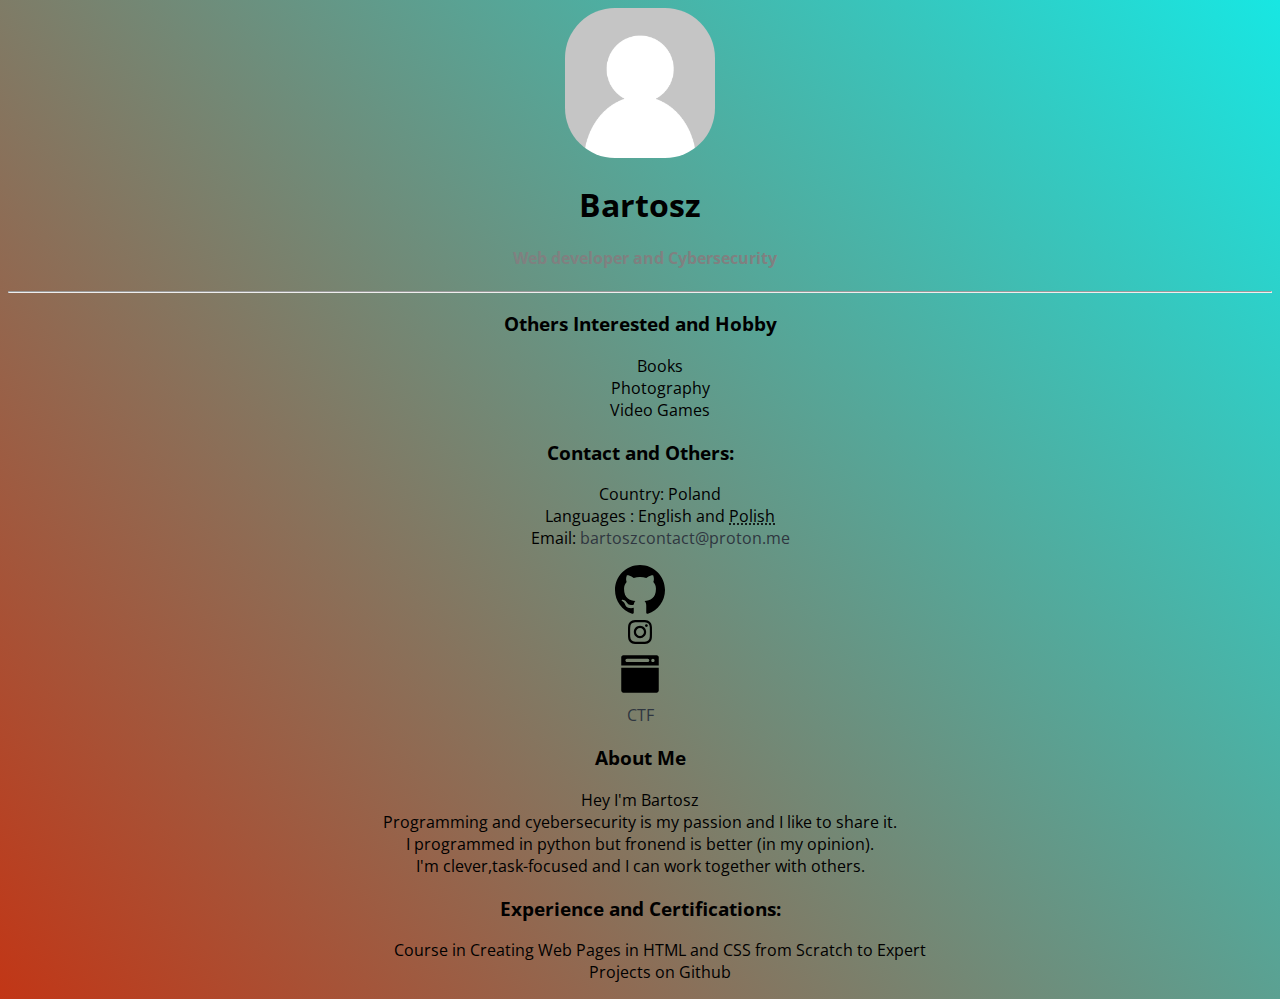
==== commit 007522e0: "Add files via upload" ====
--- a/index.html
+++ b/index.html
@@ -4,845 +4,159 @@
     <meta charset="UTF-8">
     <meta http-equiv="X-UA-Compatible" content="IE=edge">
     <meta name="viewport" content="width=device-width, initial-scale=1.0">
-    <meta name="description" content="Ucz się Angielski ,Past simple i inne">
-    <meta name="keywords" content="Angielski , Ucz się Angielski ,Past simple i Present perfect">
-    <meta name="author" content="Barto2228">
-    <link rel="stylesheet" href="index.css">
-    <title>Barto2228</title>
+    <link rel="preconnect" href="https://fonts.googleapis.com">
+<link rel="preconnect" href="https://fonts.gstatic.com" crossorigin>
+<link href="https://fonts.googleapis.com/css2?family=Edu+SA+Beginner&family=Open+Sans:wght@300&display=swap" rel="stylesheet">
+    <link rel="icon" type="image/png" sizes="32x32" href="default-avatar.png">
+    <link rel="stylesheet" href="styles.css">
+    <title>Portfolio</title>
 </head>
 <body>
-    <main>
-
-        <div class="box">
-
-            <div class="menu" onclick="menuToggle();">
-                <svg clip-rule="evenodd" fill-rule="evenodd" stroke-linejoin="round" stroke-miterlimit="2" viewBox="0 0 24 24" xmlns="http://www.w3.org/2000/svg"><path d="m11 16.745c0-.414.336-.75.75-.75h9.5c.414 0 .75.336.75.75s-.336.75-.75.75h-9.5c-.414 0-.75-.336-.75-.75zm-9-5c0-.414.336-.75.75-.75h18.5c.414 0 .75.336.75.75s-.336.75-.75.75h-18.5c-.414 0-.75-.336-.75-.75zm4-5c0-.414.336-.75.75-.75h14.5c.414 0 .75.336.75.75s-.336.75-.75.75h-14.5c-.414 0-.75-.336-.75-.75z" fill-rule="nonzero"/></svg>
-            </div>
-            <div class="menu1">
-                <h3>Wybierz <span>kolor:</span></h3>
-                <ul>
-                <li><button class="classic" onclick="myFunction()">classic</button></li>
-                <li><button class="classic-dark" onclick="myFunction2()">classic dark</button></li>
-                <li><button class="colorful-mode" onclick="myFunction3()">colorful</button></li>
-                </ul>
-            </div>
-            </div>
-
-        <hr>
-        <div class="contact">
-            <a href="https://barto2228o.github.io/portfolio/index.html" target="_blank"><svg width="24" height="24" xmlns="http://www.w3.org/2000/svg" fill-rule="evenodd" clip-rule="evenodd"><path d="M24 21h-24v-18h24v18zm-23-16.477v15.477h22v-15.477l-10.999 10-11.001-10zm21.089-.523h-20.176l10.088 9.171 10.088-9.171z"/></svg></a>
-        </div>
-    <h1>Present Simple</h1>
-    <!--Box-1-->
-    <div class="box-1">
-        <p>Czasu Present Simple używamy do:</p>
-        <ul>
-            <li>
-                Czynności ,które dzieją się reguralnei (rutyna) 
-            </li>
-            <li>
-                Opisujemy rzeczy, które zawsze są prawdziwe
-            </li>
-            <li>
-                Czynności dziejące się przez dłuższy czas
-            </li>
-            <li>
-                Opisywanie, streszczanie filmów, książek
-            </li>
-        </ul>
-    </div>
-    <!--Box-2-->
-    <div class="box-2">
-        <h3>Przykłady:</h3>
-        <ol>
-            <li>
-                I go to school from Monday to Friday.
-            </li>
-            <li>
-                My mom doesn't always cook<b>s</b> dinner.
-            </li>
-            <li>My sister play<b>s</b> tenis.</li>
-        </ol>
-        <h4>Słowa określające częstotliwości:</h4>
+    
+      <img src="default-avatar.png">
+      <div>
+    <h1>Bartosz</h1>
+    <span><h4>Web developer and Cybersecurity</h4></span>
+    <hr>
+    <span>
+        <div class="hobby">
+    <h3>Others Interested and Hobby</h3>
+    <ul>
         <li>
-            always - zawsze
+            Books
         </li>
         <li>
-            never - nigdy
+            Photography
         </li>
         <li>
-            often - często
+            Video Games
+        </li>
+    </ul>
+        </div>
+    </span>
+    </div>
+    <div class="LinksAndOthers">
+        <div class="inforamtions">
+            <h3>Contact and Others:</h3>
+            <ul>
+                <li>
+                    Country: Poland
+                </li>
+                
+                <li>
+                    Languages : English and <abbr title="Native">Polish</abbr>
+                </li>
+                <li>
+                    Email: <a href="mailto:bartoszcontact@proton.me">bartoszcontact@proton.me</a>
+                </li>
+            </ul>
+        </div>
+    <div class="links">
+        <div>
+            <div class="link">
+                <span>
+        <a href="https://github.com/Barto222" target="_blank">    <svg xmlns="http://www.w3.org/2000/svg" width="50" height="50" viewBox="0 0 24 24"><path d="M12 0c-6.626 0-12 5.373-12 12 0 5.302 3.438 9.8 8.207 11.387.599.111.793-.261.793-.577v-2.234c-3.338.726-4.033-1.416-4.033-1.416-.546-1.387-1.333-1.756-1.333-1.756-1.089-.745.083-.729.083-.729 1.205.084 1.839 1.237 1.839 1.237 1.07 1.834 2.807 1.304 3.492.997.107-.775.418-1.305.762-1.604-2.665-.305-5.467-1.334-5.467-5.931 0-1.311.469-2.381 1.236-3.221-.124-.303-.535-1.524.117-3.176 0 0 1.008-.322 3.301 1.23.957-.266 1.983-.399 3.003-.404 1.02.005 2.047.138 3.006.404 2.291-1.552 3.297-1.23 3.297-1.23.653 1.653.242 2.874.118 3.176.77.84 1.235 1.911 1.235 3.221 0 4.609-2.807 5.624-5.479 5.921.43.372.823 1.102.823 2.222v3.293c0 .319.192.694.801.576 4.765-1.589 8.199-6.086 8.199-11.386 0-6.627-5.373-12-12-12z"/></svg> </a>
+            </div>
+        </div>
+        <div>
+            <div class="link">
+               <div class="IG"> <a  href="https://www.instagram.com/job_learn_now/" target="_blank"><svg xmlns="http://www.w3.org/2000/svg" width="24" height="24" viewBox="0 0 24 24"><path d="M12 2.163c3.204 0 3.584.012 4.85.07 3.252.148 4.771 1.691 4.919 4.919.058 1.265.069 1.645.069 4.849 0 3.205-.012 3.584-.069 4.849-.149 3.225-1.664 4.771-4.919 4.919-1.266.058-1.644.07-4.85.07-3.204 0-3.584-.012-4.849-.07-3.26-.149-4.771-1.699-4.919-4.92-.058-1.265-.07-1.644-.07-4.849 0-3.204.013-3.583.07-4.849.149-3.227 1.664-4.771 4.919-4.919 1.266-.057 1.645-.069 4.849-.069zm0-2.163c-3.259 0-3.667.014-4.947.072-4.358.2-6.78 2.618-6.98 6.98-.059 1.281-.073 1.689-.073 4.948 0 3.259.014 3.668.072 4.948.2 4.358 2.618 6.78 6.98 6.98 1.281.058 1.689.072 4.948.072 3.259 0 3.668-.014 4.948-.072 4.354-.2 6.782-2.618 6.979-6.98.059-1.28.073-1.689.073-4.948 0-3.259-.014-3.667-.072-4.947-.196-4.354-2.617-6.78-6.979-6.98-1.281-.059-1.69-.073-4.949-.073zm0 5.838c-3.403 0-6.162 2.759-6.162 6.162s2.759 6.163 6.162 6.163 6.162-2.759 6.162-6.163c0-3.403-2.759-6.162-6.162-6.162zm0 10.162c-2.209 0-4-1.79-4-4 0-2.209 1.791-4 4-4s4 1.791 4 4c0 2.21-1.791 4-4 4zm6.406-11.845c-.796 0-1.441.645-1.441 1.44s.645 1.44 1.441 1.44c.795 0 1.439-.645 1.439-1.44s-.644-1.44-1.439-1.44z"/></svg></div></a>
+            </span>
+    </div>
+    <div class="link">
+        <a href="https://barto222.github.io/" target="_blank">    <svg clip-rule="evenodd" fill-rule="evenodd" width="50" height="50" stroke-linejoin="round" stroke-miterlimit="2" viewBox="0 0 24 24" xmlns="http://www.w3.org/2000/svg"><path d="m21 8.979h-18v10.995c0 .621.52 1 1 1h16c.478 0 1-.379 1-1zm-18-1h18v-4.005c0-.478-.379-1-1-1h-16c-.62 0-1 .519-1 1zm15.2-3.302c.442 0 .8.358.8.8 0 .441-.358.8-.8.8s-.8-.359-.8-.8c0-.442.358-.8.8-.8zm-1.724.804c0 .397-.351.75-.75.75-1.695 0-8.281 0-9.976 0-.399 0-.75-.353-.75-.75s.351-.75.75-.75h9.976c.399 0 .75.353.75.75z" fill-rule="nonzero"/></svg></a>
+            </span>
+    </div>
+    <div class="link">
+        <a href="https://ctflearn.com/user/barto2228o" target="_blank">CTF</a>
+            </span>
+        </div>
+    </div>
+</div>
+        
+                <div class="AboutMe">
+                <h3>About Me</h3>
+                <p class="description">
+                    Hey I'm Bartosz<br> Programming and cyebersecurity is 
+                    my passion and I like to share it.<br> I  programmed in python but fronend is better (in my opinion).<br>
+                    I'm clever,task-focused and I can work together with others.
+                </p>
+                </div>
+                <div class="ExperienceAndCertifications">
+    <h3>Experience and Certifications:</h3>
+    <ul>
+        <li>
+            Course in Creating Web Pages in HTML and CSS from Scratch to Expert
         </li>
         <li>
-            rarely - rzadko
+            Projects on Github
+        </li>
+    </ul>    
+   <!-- <h3>Others Interested and Hobby</h3>
+    <ul>
+        <li>
+            Books
         </li>
         <li>
-            seldom - rzadko
+            Photorafia
         </li>
         <li>
-            every day - codzieńie
+            Video Games
         </li>
-        <li>
-            usually - zwykle
-        </li>
-        <li>
-            every week - co tydzień
-        </li>
-        <li>
-            every month - co miesiąc
-        </li>
-        <li>
-            two times a year - dwa razy w roku
-        </li>
-        <li>
-            once a month - raz w miesiącu
-        </li>
-        <li>
-            five times a day - pięc razy w dniu
-        </li>
-        <li>
-            sometimes - czasami
-        </li>
+    </ul>-->
     </div>
-    <!--Box-3-->
-    <div class="box-3">
-    <h3>Budowa:</h3>
-    <p>Osoba + Czasownik + Reszta zdania</p>
-    <ul>
-        <li>
-            he
-        </li>
-        <li>
-            she
-        </li>
-        <li>
-            it
-        </li>
-    </ul><p>Do trzeciej liczby pojedynczej do czasownika dodajemy <b>s</b></p>
-    <p>Jeżeli czasownika kończy się na <b>y</b> a przed jest samogłoska to dodajemy do czasownika <b>s</b>.<br>
-    Gdy czasownika jest zakończony jest na <b>sh,ch,s</b>to dopisujemy <b>es</b>.</p>
+
+    
+        
+  <!--  <div class="LinksAndOthers">
+        <div class="inforamtions">
+            <h3>Contact and Others:</h3>
+            <ul>
+                <li>
+                    Country: Poland
+                </li>
+                <li>
+                    Phone number: xyz xyz xyz
+                </li>
+                <li>
+                    Languages : English and <abbr title="Native">Polish</abbr>
+                </li>
+                <li>
+                    Email: none
+                </li>
+            </ul>
+        </div>
+    <div class="links">
+        <div>
+            <div class="link">
+                <span>
+        <a href="https://github.com/Barto2228" target="_blank">    <svg xmlns="http://www.w3.org/2000/svg" width="50" height="50" viewBox="0 0 24 24"><path d="M12 0c-6.626 0-12 5.373-12 12 0 5.302 3.438 9.8 8.207 11.387.599.111.793-.261.793-.577v-2.234c-3.338.726-4.033-1.416-4.033-1.416-.546-1.387-1.333-1.756-1.333-1.756-1.089-.745.083-.729.083-.729 1.205.084 1.839 1.237 1.839 1.237 1.07 1.834 2.807 1.304 3.492.997.107-.775.418-1.305.762-1.604-2.665-.305-5.467-1.334-5.467-5.931 0-1.311.469-2.381 1.236-3.221-.124-.303-.535-1.524.117-3.176 0 0 1.008-.322 3.301 1.23.957-.266 1.983-.399 3.003-.404 1.02.005 2.047.138 3.006.404 2.291-1.552 3.297-1.23 3.297-1.23.653 1.653.242 2.874.118 3.176.77.84 1.235 1.911 1.235 3.221 0 4.609-2.807 5.624-5.479 5.921.43.372.823 1.102.823 2.222v3.293c0 .319.192.694.801.576 4.765-1.589 8.199-6.086 8.199-11.386 0-6.627-5.373-12-12-12z"/></svg> </a>
+            </div>
+        </div>
+        <div>
+            <div class="link">
+        <a href="https://barto2228.github.io/" target="_blank">    <svg clip-rule="evenodd" fill-rule="evenodd" width="50" height="50" stroke-linejoin="round" stroke-miterlimit="2" viewBox="0 0 24 24" xmlns="http://www.w3.org/2000/svg"><path d="m21 8.979h-18v10.995c0 .621.52 1 1 1h16c.478 0 1-.379 1-1zm-18-1h18v-4.005c0-.478-.379-1-1-1h-16c-.62 0-1 .519-1 1zm15.2-3.302c.442 0 .8.358.8.8 0 .441-.358.8-.8.8s-.8-.359-.8-.8c0-.442.358-.8.8-.8zm-1.724.804c0 .397-.351.75-.75.75-1.695 0-8.281 0-9.976 0-.399 0-.75-.353-.75-.75s.351-.75.75-.75h9.976c.399 0 .75.353.75.75z" fill-rule="nonzero"/></svg></a>
+            </span>
+    </div>
+        </div>
+    </div>
 </div>
-<div class="box-4">
-    <h3>Przeczenia:</h3>
-    <p>Osoba + Don't/Doesn't + Czasownik + Reszta zdania</p><br>
-    <h3>Pytania:</h3>
-    <p>Zaimek pytający + do/does + reszta zdania.</p>
-</div>
-<hr>
-<h1>Present continuous</h1>
-    <!--Box-1-->
-    <div class="box-1">
-        <p>Czasu present continuous używamy do:</p>
-        <ul>
-            <li>
-                Kiedy mówimy o czynnościach ,które odbywają się w tym momęcie
-            </li>
-            <li>
-                Kiedy mówimy o czynnościach odbywających się w teraźniejszość ,nie tylko w chwili mówienia o nich
-            </li>
-        </ul>
-    </div>
-    <!--Box-2-->
-    <div class="box-2">
-        <h3>Przykłady:</h3>
-        <ol>
-            <li>
-                I am feeling the cat.
-            </li>
-            <li>
-                I am not feeling the cat.
-            </li>
-            <li>
-                Are you feeling the cat?
-            </li>
-        </ol>
-        <h4>Czasowniki wyrażające stan:</h4>
-        <li>
-            be - być
-        </li>
-        <li>
-            believe - uważać
-        </li>
-        <li>
-            want - chcieć
-        </li>
-        <li>
-            own - własny
-        </li>
-        <li>
-            know - wiedzieć
-        </li>
-        <li>
-            desire - pragnienje
-        </li>
-        <li>
-            smell - zapach
-        </li>
-        <li>
-            taste - smaczny
-        </li>
-        <li>
-            think - myśleć
-        </li>
-        <li>
-            need - potrzebować
-        </li>
-        <li>
-            see - widzieć
-        </li>
-        <li>
-            guess - zgadywać
-        </li>
-        <li>
-            understand - rozumieć
-        </li>
-        <li>
-            mean - oznaczać
-        </li>
-        <li>
-            belong - przynależeć
-        </li>
-        <li>
-            prefer - woleć
-        </li>
-        <li>
-            suppose - przypuszczać
-        </li>
-    </div>
-    <!--Box-3-->
-    <div class="box-3">
-        <h3>Budowa:</h3>
-        <p>Osoba + Czasownik z końcówką <b>ing</b> + reszta zdania </p>
-        <ul>
-            <p>jeżeli czasownik zakończony jest <b>ie</b> to opuszczamy <b>e</b> i dopisujemy <b>ing</b>, <br>
-            gdy jest samo <b>e</b> to opuszczamy <b>e</b> i dopisujemy samo <b>ing</b> oraz , gdy czasownik ma jedną sylabę i zakończony jest <br> na spółgłoska,samogłoską,spółgłoska to podwajamy ostatnią literę. </p>
-        </ul>
-    </div>
-    <div class="box-4">
-        <h3>Przeczenia:</h3>
-        <p>Osoba + to be not + Czasownik z <b>ing</b> + Reszta zdania</p><br>
-        <h3>Pytania:</h3>
-        <p>Zaimek pytający + to be + reszta zdania.</p>
-    </div>
-<hr>
-    <h1>Present perfect</h1>
-    <!--Box-1-->
-    <div class="box-1">
-        <p>Czasu present perfect używamy do:</p>
-        <ul>
-            <li>
-                Mówienia o naszych doświaczeniach
-            </li>
-            <li>
-                Mówienia o sytułacjach ,które się wydarzyły w przeszłaśći i twają do teraz
-            </li>
-        </ul>
-    </div>
-    <!--Box-2-->
-    <div class="box-2">
-        <h3>Przykłady:</h3>
-        <ol>
-            <li>
-                She has wasched the dog.
-            </li>
-            <li>
-                I have gone to school.
-            </li>
-            <li>
-                Have you read the book yet?
-            </li>
-        </ol>
-        <ol>
-            <li>
-                for - od
-            </li>
-            <li>
-                playsince - od
-            </li>
-            <li>
-                playalready - już
-            </li>
-            <li>
-                playalways - zawsze
-            </li>
-            <li>
-                playjust - właśnie
-            </li>
-            <li>
-                playyet - już; jeszcze
-            </li>
-            <li>
-                   playever - kiedykolwiek
-            </li>
-            <li>
-                    playnever - nigdy
-            </li>
-            <li>
-                    playlately - ostatnio
-            </li>
-            <li>
-                    playrecently - ostatnio
-            </li>
-        </ol>
-    </div>
-    <!--Box-3-->
-    <div class="box-3">
-        <h3>Budowa:</h3>
-        <p>Osoba + <b>has</b>/<b>have</b> + reszta zdania </p>
-        <ul>
-          <p>Jeśli czasownik jest regularny to dodajemy <b>ed</b> a jeśli czasownik jest nieregularny zmienmy jego forme(3kolumna)</p>
-        </ul>
-    </div>
-    <!--Box-4-->
-    <div class="box-4">
-        <h3>Przeczenia:</h3>
-        <p>Osoba + <b>has</b>/<b>have</b> z <b>not</b>  + Reszta zdania</p><br>
-        <h3>Pytania:</h3>
-        <p>Zaimek pytający + <b>has</b>/<b>have</b> + reszta zdania.</p>
-    </div>
-<hr>
-    <h1>Present Perfect Continuous</h1>
-    <!--Box-1-->
-    <div class="box-1">
-        <p>Czasu present perfect używamy do:</p>
-        <ul>
-            <li>
-                Opisywana czynność rozpoczęła się w przeszłości, trwała nieprzerwanie i trwa do chwili obecnej
-            </li>
-            <li>
-                Czynność rozpoczęła się w przeszłości i właśnie się skończyła ale jej skutki są wciąż odczuwalne
-            </li>
-        </ul>
-    </div>
-    <!--Box-2-->
-    <div class="box-2">
-        <h3>Przykłady:</h3>
-        <ol>
-            <li>
-                She's been reading that book for two hours.
-            </li>
-            <li>
-                It's been raining for 5 hours!
-            </li>
-            <li>
-                Have you been waiting for me?
-            </li>
-        </ol>
-        <ol>
-            <h4>Czensto użwywane:</h4>
-            <li>
-                recently - ostatnio
-            </li>
-            <li>
-                playlately - ostatnio
-            </li>
-        </ol>
-    </div>
-    <!--Box-3-->
-    <div class="box-3">
-        <h3>Budowa:</h3>
-        <p>Osoba + <b>has</b>/<b>have</b> + <b>been</b> + reszta zdania + <b>ing</b> </p>
-        <ul>
-          <p></p>
-        </ul>
-    </div>
-    <!--Box-4-->
-    <div class="box-4">
-        <h3>Przeczenia:</h3>
-        <p>Osoba + <b>has</b>/<b>have</b> z <b>not</b> + <b>been</b>  + Reszta zdania +<b>ing</b></p><br>
-        <h3>Pytania:</h3>
-        <p>Zaimek pytający + <b>has</b>/<b>have</b> +<b>been</b> + reszta zdania + <b>ing</b>.</p>
-    </div>
-<hr>
-    <h1>Past Simple</h1>
-    <!--Box-1-->
-    <div class="box-1">
-        <p>Czasu past simple używamy do:</p>
-        <ul>
-            <li>
-                Wydarzenia z przeszłości ,czynności lub stany ,które miały początek i koniec w przeszłości.
-            </li>
-            <li>
-                Zwyczajach oraz nawykach z przeszłosci ,które nie są już kontynowane.
-            </li>
-        </ul>
-    </div>
-    <!--Box-2-->
-    <div class="box-2">
-        <h3>Przykłady:</h3>
-        <ol>
-            <li>
-                I worked.
-            </li>
-            <li>
-                She was very tired after work.
-            </li>
-            <li>
-                She didiin't wash<s><abbr title="W przeczeniach i pytanjach zawsze czasownik wraca do formy podstawowej.">ed</s></abbr>.      
-            </li>
-        </ol>
-        <h4>Czasowniki wyrażające stan:</h4>
-        <li>
-            yesterday - wczoraj
-        </li>
-        <li>
-            last week -	w zeszłym tygodniu
-        </li>
-        <li>
-            last summer - poprzedniego lata
-        </li>
-        <li>
-            in 1985 - w roku 1985
-        </li>
-        <li>
-            then - wtedy
-        </li>
-        <li>
-            when - kiedy
-        </li>
-    </div>
-    <!--Box-3-->
-    <div class="box-3">
-        <h3>Budowa:</h3>
-        <p>Osoba + Czasownik z końcówką <b><abbr title="Jeśli czasownik jest regularny.">ed</abbr></b> + reszta zdania </p>
-        <ul>
-            <p>jeżeli czasownik zakończony jest <b>y</b> po spółgłoscke zamieniamy <b>y</b>, <br>
-            na <b>i</b> i dopisujemy <b>ed</b> </p>
-        </ul>
-    </div>
-    <div class="box-4">
-        <h3>Przeczenia:</h3>
-        <p>Osoba + to be not + Czasownik z <b>ed</b> + Reszta zdania</p><br>
-        <h3>Pytania:</h3>
-        <p>Zaimek pytający + <b>did</b> + reszta zdania.</p>
-    </div>
-<hr>
-    <h1>Past Continuous</h1>
-    <!--Box-1-->
-    <div class="box-1">
-        <p>Czasu past simple używamy do:</p>
-        <ul>
-            <li>
-               Czyności twające w określonym momęcie w przeszłosci.
-            </li>
-            <li>
-                Czyność twające w przeszłosci ,które zostały przerwane przez inną czyność.s
-            </li>
-            <li>
-                Dwie lub więcej czyność ,które twały w tym samym momęcie/czasie.
-            </li>
-        </ul>
-    </div>
-    <!--Box-2-->
-    <div class="box-2">
-        <h3>Przykłady:</h3>
-        <ol>
-            <li>
-                I was feeding the cat.
-            </li>
-            <li>
-                I wasn't feeding the cat.
-            </li>
-            <li>
-                Was I feeding the cat.      
-            </li>
-        </ol>
-    </div>
-    <!--Box-3-->
-    <div class="box-3">
-        <h3>Budowa:</h3>
-        <p>Osoba + Czasownik z końcówką <b>ing</b> + reszta zdania </p>
-        <ul>
-            jeżeli czasownik zakończony jest <b>ie</b> to opuszczamy e i dopisujemy <b>ing</b>,
-gdy jest samo e to opuszczamy e i dopisujemy samo ing oraz , gdy czasownik ma jedną sylabę i zakończony jest
-na spółgłoska,samogłoską,spółgłoska to podwajamy ostatnią literę.
-        </ul>
-    </div>
-    <div class="box-4">
-        <h3>Przeczenia:</h3>
-        <p>Osoba + to be not + Czasownik z <b>ing</b> + Reszta zdania</p><br>
-        <h3>Pytania:</h3>
-        <p>Zaimek pytający + <b>to be</b> + reszta zdania.</p>
-    </div>
-<hr>
-    <h1>Past Perfect</h1>
-    <!--Box-1-->
-    <div class="box-1">
-        <p>Czasu present continuous używamy do:</p>
-        <ul>
-            <li>
-                Czas Past Perfect to czas przeszły dokonany, nazywa się go także czasem zaprzeszłym, gdyż<br> opisuje czynność, która dokonała się zanim rozpoczęła się inna czynność przeszła.
-            </li>
-        </ul>
-    </div>
-    <!--Box-2-->
-    <div class="box-2">
-        <h3>Przykłady:</h3>
-        <ol>
-            <li>
-                We hadn't met him until we came to Warsaw.
-            </li>
-            <li>
-                By the time we reached the cinema, the film had already started.
-            </li>
-            <li>
-                Are you feeling the cat?
-            </li>
-        </ol>
-        <h4>Czasowniki wyrażające stan:</h4>
-        <li>
-            be - być
-        </li>
-        <li>
-            believe - uważać
-        </li>
-        <li>
-            want - chcieć
-        </li>
-        <li>
-            own - własny
-        </li>
-        <li>
-            know - wiedzieć
-        </li>
-        <li>
-            desire - pragnienje
-        </li>
-        <li>
-            smell - zapach
-        </li>
-        <li>
-            taste - smaczny
-        </li>
-        <li>
-            think - myśleć
-        </li>
-        <li>
-            need - potrzebować
-        </li>
-        <li>
-            see - widzieć
-        </li>
-        <li>
-            guess - zgadywać
-        </li>
-        <li>
-            understand - rozumieć
-        </li>
-        <li>
-            mean - oznaczać
-        </li>
-        <li>
-            belong - przynależeć
-        </li>
-        <li>
-            prefer - woleć
-        </li>
-        <li>
-            suppose - przypuszczać
-        </li>
-    </div>
-    <!--Box-3-->
-    <div class="box-3">
-        <h3>Budowa:</h3>
-        <p>Osoba + <b>had</b> + reszta zdania </p>
-        <ul>
-            <p>jeżeli czasownik zakończony jest <b>ie</b> to opuszczamy <b>e</b> i dopisujemy <b>ing</b>, <br>
-            gdy jest samo <b>e</b> to opuszczamy <b>e</b> i dopisujemy samo <b>ing</b> oraz , gdy czasownik ma jedną sylabę i zakończony jest <br> na spółgłoska,samogłoską,spółgłoska to podwajamy ostatnią literę. </p>
-        </ul>
-    </div>
-    <div class="box-4">
-        <h3>Przeczenia:</h3>
-        <p>Osoba + to be not + Czasownik z <b>ing</b> + Reszta zdania</p><br>
-        <h3>Pytania:</h3>
-        <p>Zaimek pytający + to be + reszta zdania.</p>
-    </div>
-<hr>
-    <h1>Past Perfect Continuous</h1>
-    <!--Box-1-->
-    <div class="box-1">
-        <p>Czasu past perfect continuous używamy do:</p>
-        <ul>
-            <li>
-                Czasu Past Perfect Continuous używamy mówiąc o czynności<br> ciągłej w przeszłości która zaczęła 
-                się zanim miała miejsce jakaś inna czynność przeszła.
-            </li>
-        </ul>
-    </div>
-    <!--Box-2-->
-    <div class="box-2">
-        <h3>Przykłady:</h3>
-        <ol>
-            <li>
-                I had been playing
-            </li>
-            <li>
-                You had been running
-            </li>
-            <li>
-                She had not been working.      
-            </li>
-        </ol>
-    </div>
-    <!--Box-3-->
-    <div class="box-3">
-        <h3>Budowa:</h3>
-        <p>Osoba + <b>had</b> + Czasownik z końcówką <b>ing</b> + reszta zdania </p>
-    </div>
-    <div class="box-4">
-        <h3>Przeczenia:</h3>
-        <p>Osoba + had not + Czasownik z <b>ing</b> + Reszta zdania</p><br>
-        <h3>Pytania:</h3>
-        <p>Zaimek pytający + <b>had</b>  + reszta zdania.</p>
-    </div>
-<hr>
-    <h1>Future Simple</h1>
-    <!--Box-1-->
-    <div class="box-1">
-        <p>Czasu future simple używamy do:</p>
-        <ul>
-            <li>
-               Spątaniczne decyzje.
-            </li>
-            <li>
-                Groźby.
-            </li>
-            <li>
-                Obietnice.
-            </li>
-        </ul>
-    </div>
-    <!--Box-2-->
-    <div class="box-2">
-        <h3>Przykłady:</h3>
-        <ol>
-            <li>
-                She will pass the exam.
-            </li>
-            <li>
-                I will come to you tomorrow.
-            </li>
-            <li>
-                The children will go to bed early.      
-            </li>
-        </ol>
-    </div>
-    <!--Box-3-->
-    <div class="box-3">
-        <h3>Budowa:</h3>
-        <p>Osoba + <b>will</b> + reszta zdania </p>
-    </div>
-    <div class="box-4">
-        <h3>Przeczenia:</h3>
-        <p>Osoba +<b> won't</b> + Reszta zdania</p><br>
-        <h3>Pytania:</h3>
-        <p>Zaimek pytający + <b>will</b> + reszta zdania.</p>
-    </div>
-<hr>
-    <h1>Future Continuous</h1>
-    <!--Box-1-->
-    <div class="box-1">
-        <p>Czasu future continuous używamy do:</p>
-        <ul>
-            <li>
-               Gdy chcemy powiedzieć o czynność, która będzie wykonywana w przyszłości i będzie trwała pewien czas.
-            </li>
-        </ul>
-    </div>
-    <!--Box-2-->
-    <div class="box-2">
-        <h3>Przykłady:</h3>
-        <ol>
-            <li>
-                I will be watching TV tomorrow.
-            </li>
-            <li>
-                I will be comeing to you tomorrow.
-            </li>
-            <li>
-                The children will be going to bed early.      
-            </li>
-        </ol>
-    </div>
-    <!--Box-3-->
-    <div class="box-3">
-        <h3>Budowa:</h3>
-        <p>Osoba + <b>will</b> + czasownik z końcówką <b>ing</b> + reszta zdania </p>
-    </div>
-    <div class="box-4">
-        <h3>Przeczenia:</h3>
-        <p>Osoba +<b> won't</b> + czasownik z końcówką <b>ing</b> + Reszta zdania</p><br>
-        <h3>Pytania:</h3>
-        <p>Zaimek pytający + <b>will</b> + czasownik z końcówką <b>ing</b> + reszta zdania.</p>
-    </div>
-<hr>
-    <h1>Future Perfect</h1>
-    <!--Box-1-->
-    <div class="box-1">
-        <p>Czasu future perfect używamy do:</p>
-        <ul>
-            <li>
-               Spątaniczne decyzje.
-            </li>
-            <li>
-                Groźby.
-            </li>
-            <li>
-                Obietnice.
-            </li>
-        </ul>
-    </div>
-    <!--Box-2-->
-    <div class="box-2">
-        <h3>Przykłady:</h3>
-        <ol>
-            <li>
-                She will have pass the exam.
-            </li>
-            <li>
-                I will have come to you tomorrow.
-            </li>
-            <li>
-                The children will have go to bed early.      
-            </li>
-        </ol>
-    </div>
-    <!--Box-3-->
-    <div class="box-3">
-        <h3>Budowa:</h3>
-        <p>Osoba + <b>will</b> + czasownik w <b>3formie</b> +  reszta zdania </p>
-    </div>
-    <div class="box-4">
-        <h3>Przeczenia:</h3>
-        <p>Osoba + <b>won't</b> + czasownik w <b>3formie</b> +  reszta zdania </p><br>
-        <h3>Pytania:</h3>
-        <p>Zaimek pytający + <b>will</b> + reszta zdania.</p>
-    </div>
+-->
 
 
 
 
-    <hr>
-    <h1>Stopniowanie przymiotników i konstrukcja as as</h1>
-    <!--Box-1-->
-    <div class="box-1">
-        <p>Stopniowanie przymiotników i konstrukcja as as:</p>
-        <ul>
-            <li>
-                Gdy chcemy coś z czymś porównać.
-            </li>
-            <li>
-                Gdy chcemy powiedzieć, że coś naj.
-            </li>
-        </ul>
-    </div>
-    <!--Box-2-->
-    <div class="box-2">
-        <h3>Przykłady:</h3>
-        <ol>
-            <li>
-                I'm as clever as you.
-            </li>
-            <li>
-                I'm stronger than you.
-            </li>
-            <li>
-                Lion is the fastest.
-            </li>
-        <h3>Wyjątki:</h3>
-            <li>
-                good - better - the best
-            </li>
-            <li>
-                bad - worse - the worst
-            </li>
-            <li>
-                little - less - the least	
-            </li>
-            <li>
-                far - further - the furthest
-            </li>
-            <li>
-                much i many - mar - the most
-            </li>
-        </ol>
-    </div>
-    <h3>stopień wyższy:</h3>
-<p>Za pomocą końcówki  <strong>er</strong> tworzymy stopień <strong>wyższy</strong> + reszta zdania</p>
-<h3>Stopień najwyższy</h3>
-<p>Za pomocą końcówki <strong>est</strong> tworzymy stopień najwyższy  <strong>najwyższy</strong> oraz przed przymiotnikiem stawiamy <strong>the</strong></p>
-<h3>konstrukcja as as</h3>
-<p>Między  <strong>as as</strong> stawiamy przymiotnik w stopniu <strong>równym</strong></p>
-<h3>Krótkie przymiotniki</h3>
-<p>Na przykład przymiotnik  <strong>big</strong> podwajamy <strong>g</strong></p>
-<h3>Przymiotniki zakończone na <strong>y</strong></h3>
-<p>Na przykład przymiotnik  <strong>happy</strong>  <strong>y</strong> zamieniamy na <strong>i</strong></p>
-
-<h3>Przymiotniki długie</h3>
-<p>Na przykład przymiotnik  <strong>beautiful</strong> stopniujemy tak:<br>
-    <li>beautiful - more beautiful - the most beautiful</li></p>
 
 
 
-    <hr>
-    <h1>Going to</h1>
-    <!--Box-1-->
-    <div class="box-1">
-        <p>Konstrukcje going to używamy do:</p>
+    <!--
+    <div class="links">
         <ul>
-            <li>
-                Mówienie o planach na bliską przyszłości.
-            </li>
-        </ul>
-        <h3>Przykłady:</h3>
-        <ol>
-            <li>
-                I am going to work at Google.
-            </li>
-            <li>
-                You aren't going to buy book.
-            </li>
-            <li>
-                Is she going to spend money.
-            </li>
-        </ol>
-        <!--Box-2-->
-        <div class="box-2">
-        <h3>Budowa:</h3>
-        <p>Osoba + <strong>to be</strong> + <strong>going to</strong> +  czasownik w formie <strong>podstawowej</strong> + reszta zdania</p>
-        </div>
-        <div class="box-4">
-        <h3>Przeczenia:</h3>
-        <p>Osoba + <strong>to be</strong> + <strong>not</strong> + <strong>going to</strong> +  czasownik w formie <strong>podstawowej</strong> + reszta zdania</p>
-        <h3>Pytania:</h3>
-        <p>Zaimek pytający + <strong>to be</strong> + <strong>going to</strong> +  reszta zdania.</p>
-        </div>
-        
-        
-
-
-    <script>
-        function menuToggle(){
-            const toggleMenu = document.querySelector('.menu1');
-            toggleMenu.classList.toggle('active')
-        }
-
-        function myFunction() {
-   let element = document.body;
-   element.classList.toggle("classic-dark");
-}
-
-function myFunction2() {
-   let element = document.body;
-   element.classList.toggle("classic");
-}
-
-function myFunction3() {
-   let element = document.body;
-   element.classList.toggle("colorful");
-}
-    </script>
-
+            <h2 class="link"><a href="https://github.com/Barto2228" target="_blank">Github</a></h2>
+              <h2 class="link"><a href="https://barto2228.github.io/" target="_blank">My Website</a></h2>
+          </ul>
+    </div>
+-->
 </main>
 </body>
 </html>
--- a/styles.css
+++ b/styles.css
@@ -0,0 +1,81 @@
+* {
+    font-family: 'Edu SA Beginner', cursive;
+font-family: 'Open Sans', sans-serif;
+}
+
+body{
+    text-align: center;
+    background-size: 500%;
+    animation:moving 15s infinite;
+  background-image:linear-gradient(50deg, #c23616,cyan,pink,lavender)
+}  
+@keyframes moving{
+  0%{
+      background-position: 0% 50%;
+  }
+  50%{
+      background-position: 100% 50%;
+  }
+  100%{
+      background-position: 0% 50%;
+  }
+}
+
+
+
+h1 {
+    margin: 20px;
+}
+
+h4 {
+  color: gray;
+  margin-left: 10px;
+}
+
+img {
+    max-width: 150px;
+    max-height: 150px;
+    border-radius: 50px;
+  
+}
+
+a {
+    color: #2f3640;
+    text-decoration: none;
+}
+
+main {
+   padding-top: 0px;
+}
+
+
+
+li {
+    list-style: none;
+}
+
+section,
+header {
+    padding: 10px 60px 20px 60px;
+}
+
+header {
+    display: flex;
+   
+}
+
+.hobby {
+    top: 250px;
+    left: 7000px;
+}
+
+.IG {
+    size: 1;
+}
+
+.ExperienceAndCertifications {
+    position: relative;
+    
+   
+}
+
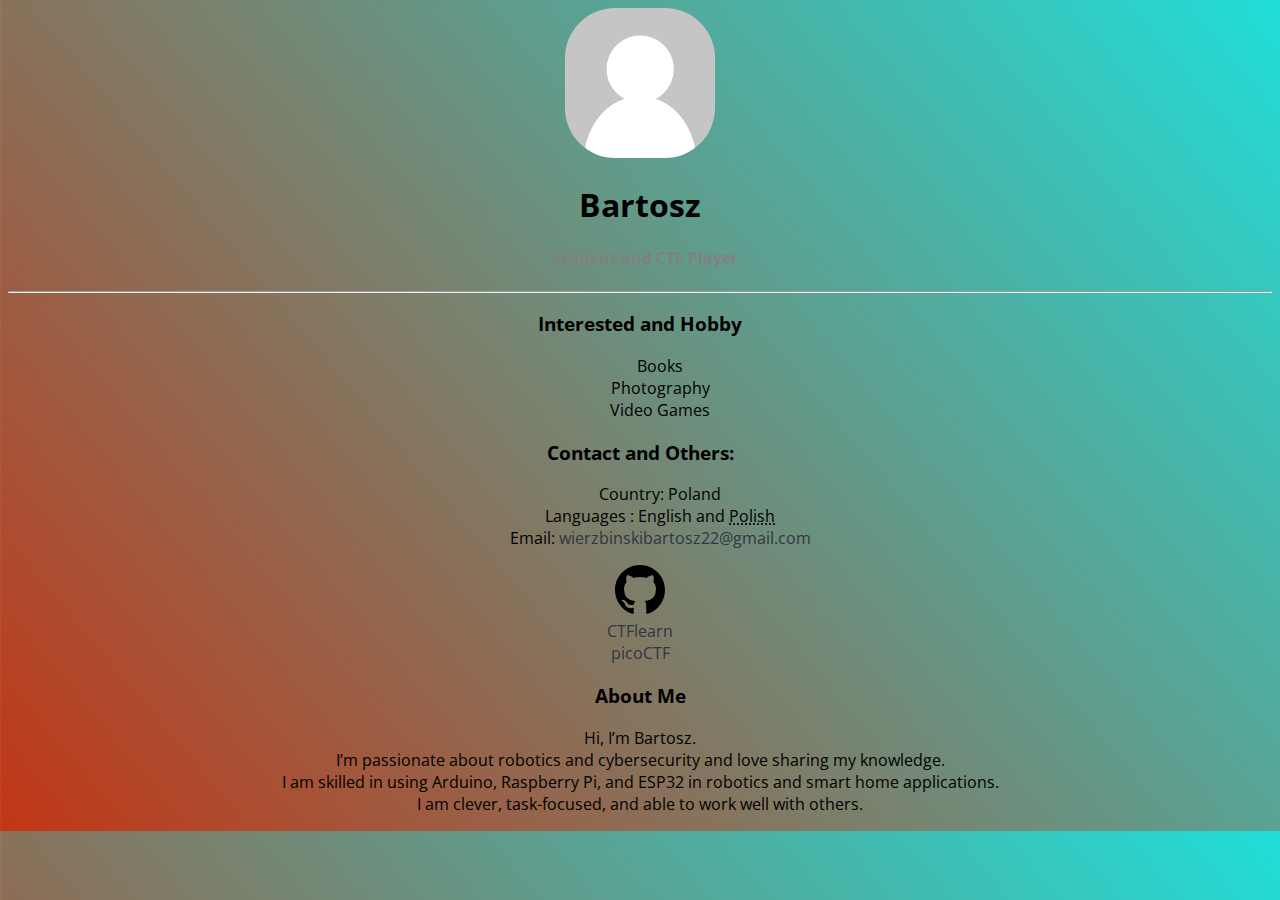
==== commit d3ebc012: "Add files via upload" ====
--- a/index.html
+++ b/index.html
@@ -16,11 +16,11 @@
       <img src="default-avatar.png">
       <div>
     <h1>Bartosz</h1>
-    <span><h4>Web developer and Cybersecurity</h4></span>
+    <span><h4>Student and CTF Player</h4></span>
     <hr>
     <span>
         <div class="hobby">
-    <h3>Others Interested and Hobby</h3>
+    <h3>Interested and Hobby</h3>
     <ul>
         <li>
             Books
@@ -47,7 +47,7 @@
                     Languages : English and <abbr title="Native">Polish</abbr>
                 </li>
                 <li>
-                    Email: <a href="mailto:bartoszcontact@proton.me">bartoszcontact@proton.me</a>
+                    Email: <a href="mailto:wierzbinskibartosz22@gmail.com">wierzbinskibartosz22@gmail.com</a>
                 </li>
             </ul>
         </div>
@@ -55,20 +55,17 @@
         <div>
             <div class="link">
                 <span>
-        <a href="https://github.com/Barto222" target="_blank">    <svg xmlns="http://www.w3.org/2000/svg" width="50" height="50" viewBox="0 0 24 24"><path d="M12 0c-6.626 0-12 5.373-12 12 0 5.302 3.438 9.8 8.207 11.387.599.111.793-.261.793-.577v-2.234c-3.338.726-4.033-1.416-4.033-1.416-.546-1.387-1.333-1.756-1.333-1.756-1.089-.745.083-.729.083-.729 1.205.084 1.839 1.237 1.839 1.237 1.07 1.834 2.807 1.304 3.492.997.107-.775.418-1.305.762-1.604-2.665-.305-5.467-1.334-5.467-5.931 0-1.311.469-2.381 1.236-3.221-.124-.303-.535-1.524.117-3.176 0 0 1.008-.322 3.301 1.23.957-.266 1.983-.399 3.003-.404 1.02.005 2.047.138 3.006.404 2.291-1.552 3.297-1.23 3.297-1.23.653 1.653.242 2.874.118 3.176.77.84 1.235 1.911 1.235 3.221 0 4.609-2.807 5.624-5.479 5.921.43.372.823 1.102.823 2.222v3.293c0 .319.192.694.801.576 4.765-1.589 8.199-6.086 8.199-11.386 0-6.627-5.373-12-12-12z"/></svg> </a>
+        <a href="https://github.com/Barto2228o" target="_blank">    <svg xmlns="http://www.w3.org/2000/svg" width="50" height="50" viewBox="0 0 24 24"><path d="M12 0c-6.626 0-12 5.373-12 12 0 5.302 3.438 9.8 8.207 11.387.599.111.793-.261.793-.577v-2.234c-3.338.726-4.033-1.416-4.033-1.416-.546-1.387-1.333-1.756-1.333-1.756-1.089-.745.083-.729.083-.729 1.205.084 1.839 1.237 1.839 1.237 1.07 1.834 2.807 1.304 3.492.997.107-.775.418-1.305.762-1.604-2.665-.305-5.467-1.334-5.467-5.931 0-1.311.469-2.381 1.236-3.221-.124-.303-.535-1.524.117-3.176 0 0 1.008-.322 3.301 1.23.957-.266 1.983-.399 3.003-.404 1.02.005 2.047.138 3.006.404 2.291-1.552 3.297-1.23 3.297-1.23.653 1.653.242 2.874.118 3.176.77.84 1.235 1.911 1.235 3.221 0 4.609-2.807 5.624-5.479 5.921.43.372.823 1.102.823 2.222v3.293c0 .319.192.694.801.576 4.765-1.589 8.199-6.086 8.199-11.386 0-6.627-5.373-12-12-12z"/></svg> </a>
             </div>
         </div>
         <div>
-            <div class="link">
-               <div class="IG"> <a  href="https://www.instagram.com/job_learn_now/" target="_blank"><svg xmlns="http://www.w3.org/2000/svg" width="24" height="24" viewBox="0 0 24 24"><path d="M12 2.163c3.204 0 3.584.012 4.85.07 3.252.148 4.771 1.691 4.919 4.919.058 1.265.069 1.645.069 4.849 0 3.205-.012 3.584-.069 4.849-.149 3.225-1.664 4.771-4.919 4.919-1.266.058-1.644.07-4.85.07-3.204 0-3.584-.012-4.849-.07-3.26-.149-4.771-1.699-4.919-4.92-.058-1.265-.07-1.644-.07-4.849 0-3.204.013-3.583.07-4.849.149-3.227 1.664-4.771 4.919-4.919 1.266-.057 1.645-.069 4.849-.069zm0-2.163c-3.259 0-3.667.014-4.947.072-4.358.2-6.78 2.618-6.98 6.98-.059 1.281-.073 1.689-.073 4.948 0 3.259.014 3.668.072 4.948.2 4.358 2.618 6.78 6.98 6.98 1.281.058 1.689.072 4.948.072 3.259 0 3.668-.014 4.948-.072 4.354-.2 6.782-2.618 6.979-6.98.059-1.28.073-1.689.073-4.948 0-3.259-.014-3.667-.072-4.947-.196-4.354-2.617-6.78-6.979-6.98-1.281-.059-1.69-.073-4.949-.073zm0 5.838c-3.403 0-6.162 2.759-6.162 6.162s2.759 6.163 6.162 6.163 6.162-2.759 6.162-6.163c0-3.403-2.759-6.162-6.162-6.162zm0 10.162c-2.209 0-4-1.79-4-4 0-2.209 1.791-4 4-4s4 1.791 4 4c0 2.21-1.791 4-4 4zm6.406-11.845c-.796 0-1.441.645-1.441 1.44s.645 1.44 1.441 1.44c.795 0 1.439-.645 1.439-1.44s-.644-1.44-1.439-1.44z"/></svg></div></a>
+    <div class="link">
+        <a href="https://ctflearn.com/user/barto2228o" target="_blank">CTFlearn</a>
             </span>
+        </div>
     </div>
     <div class="link">
-        <a href="https://barto222.github.io/" target="_blank">    <svg clip-rule="evenodd" fill-rule="evenodd" width="50" height="50" stroke-linejoin="round" stroke-miterlimit="2" viewBox="0 0 24 24" xmlns="http://www.w3.org/2000/svg"><path d="m21 8.979h-18v10.995c0 .621.52 1 1 1h16c.478 0 1-.379 1-1zm-18-1h18v-4.005c0-.478-.379-1-1-1h-16c-.62 0-1 .519-1 1zm15.2-3.302c.442 0 .8.358.8.8 0 .441-.358.8-.8.8s-.8-.359-.8-.8c0-.442.358-.8.8-.8zm-1.724.804c0 .397-.351.75-.75.75-1.695 0-8.281 0-9.976 0-.399 0-.75-.353-.75-.75s.351-.75.75-.75h9.976c.399 0 .75.353.75.75z" fill-rule="nonzero"/></svg></a>
-            </span>
-    </div>
-    <div class="link">
-        <a href="https://ctflearn.com/user/barto2228o" target="_blank">CTF</a>
+        <a href="https://play.picoctf.org/users/Barto2228" target="_blank">picoCTF</a>
             </span>
         </div>
     </div>
@@ -77,86 +74,9 @@
                 <div class="AboutMe">
                 <h3>About Me</h3>
                 <p class="description">
-                    Hey I'm Bartosz<br> Programming and cyebersecurity is 
-                    my passion and I like to share it.<br> I  programmed in python but fronend is better (in my opinion).<br>
-                    I'm clever,task-focused and I can work together with others.
+                    Hi, I’m Bartosz.<br> I’m passionate about robotics and cybersecurity and love sharing my knowledge.<br> I am skilled in using Arduino, Raspberry Pi, and ESP32 in robotics and smart home applications.<br> I am clever, task-focused, and able to work well with others.
                 </p>
                 </div>
-                <div class="ExperienceAndCertifications">
-    <h3>Experience and Certifications:</h3>
-    <ul>
-        <li>
-            Course in Creating Web Pages in HTML and CSS from Scratch to Expert
-        </li>
-        <li>
-            Projects on Github
-        </li>
-    </ul>    
-   <!-- <h3>Others Interested and Hobby</h3>
-    <ul>
-        <li>
-            Books
-        </li>
-        <li>
-            Photorafia
-        </li>
-        <li>
-            Video Games
-        </li>
-    </ul>-->
-    </div>
-
-    
-        
-  <!--  <div class="LinksAndOthers">
-        <div class="inforamtions">
-            <h3>Contact and Others:</h3>
-            <ul>
-                <li>
-                    Country: Poland
-                </li>
-                <li>
-                    Phone number: xyz xyz xyz
-                </li>
-                <li>
-                    Languages : English and <abbr title="Native">Polish</abbr>
-                </li>
-                <li>
-                    Email: none
-                </li>
-            </ul>
-        </div>
-    <div class="links">
-        <div>
-            <div class="link">
-                <span>
-        <a href="https://github.com/Barto2228" target="_blank">    <svg xmlns="http://www.w3.org/2000/svg" width="50" height="50" viewBox="0 0 24 24"><path d="M12 0c-6.626 0-12 5.373-12 12 0 5.302 3.438 9.8 8.207 11.387.599.111.793-.261.793-.577v-2.234c-3.338.726-4.033-1.416-4.033-1.416-.546-1.387-1.333-1.756-1.333-1.756-1.089-.745.083-.729.083-.729 1.205.084 1.839 1.237 1.839 1.237 1.07 1.834 2.807 1.304 3.492.997.107-.775.418-1.305.762-1.604-2.665-.305-5.467-1.334-5.467-5.931 0-1.311.469-2.381 1.236-3.221-.124-.303-.535-1.524.117-3.176 0 0 1.008-.322 3.301 1.23.957-.266 1.983-.399 3.003-.404 1.02.005 2.047.138 3.006.404 2.291-1.552 3.297-1.23 3.297-1.23.653 1.653.242 2.874.118 3.176.77.84 1.235 1.911 1.235 3.221 0 4.609-2.807 5.624-5.479 5.921.43.372.823 1.102.823 2.222v3.293c0 .319.192.694.801.576 4.765-1.589 8.199-6.086 8.199-11.386 0-6.627-5.373-12-12-12z"/></svg> </a>
-            </div>
-        </div>
-        <div>
-            <div class="link">
-        <a href="https://barto2228.github.io/" target="_blank">    <svg clip-rule="evenodd" fill-rule="evenodd" width="50" height="50" stroke-linejoin="round" stroke-miterlimit="2" viewBox="0 0 24 24" xmlns="http://www.w3.org/2000/svg"><path d="m21 8.979h-18v10.995c0 .621.52 1 1 1h16c.478 0 1-.379 1-1zm-18-1h18v-4.005c0-.478-.379-1-1-1h-16c-.62 0-1 .519-1 1zm15.2-3.302c.442 0 .8.358.8.8 0 .441-.358.8-.8.8s-.8-.359-.8-.8c0-.442.358-.8.8-.8zm-1.724.804c0 .397-.351.75-.75.75-1.695 0-8.281 0-9.976 0-.399 0-.75-.353-.75-.75s.351-.75.75-.75h9.976c.399 0 .75.353.75.75z" fill-rule="nonzero"/></svg></a>
-            </span>
-    </div>
-        </div>
-    </div>
-</div>
--->
-
-
-
-
-
-
-
-    <!--
-    <div class="links">
-        <ul>
-            <h2 class="link"><a href="https://github.com/Barto2228" target="_blank">Github</a></h2>
-              <h2 class="link"><a href="https://barto2228.github.io/" target="_blank">My Website</a></h2>
-          </ul>
-    </div>
--->
 </main>
 </body>
-</html>
+</html>--- a/styles.css
+++ b/styles.css
@@ -78,4 +78,3 @@
     
    
 }
-
